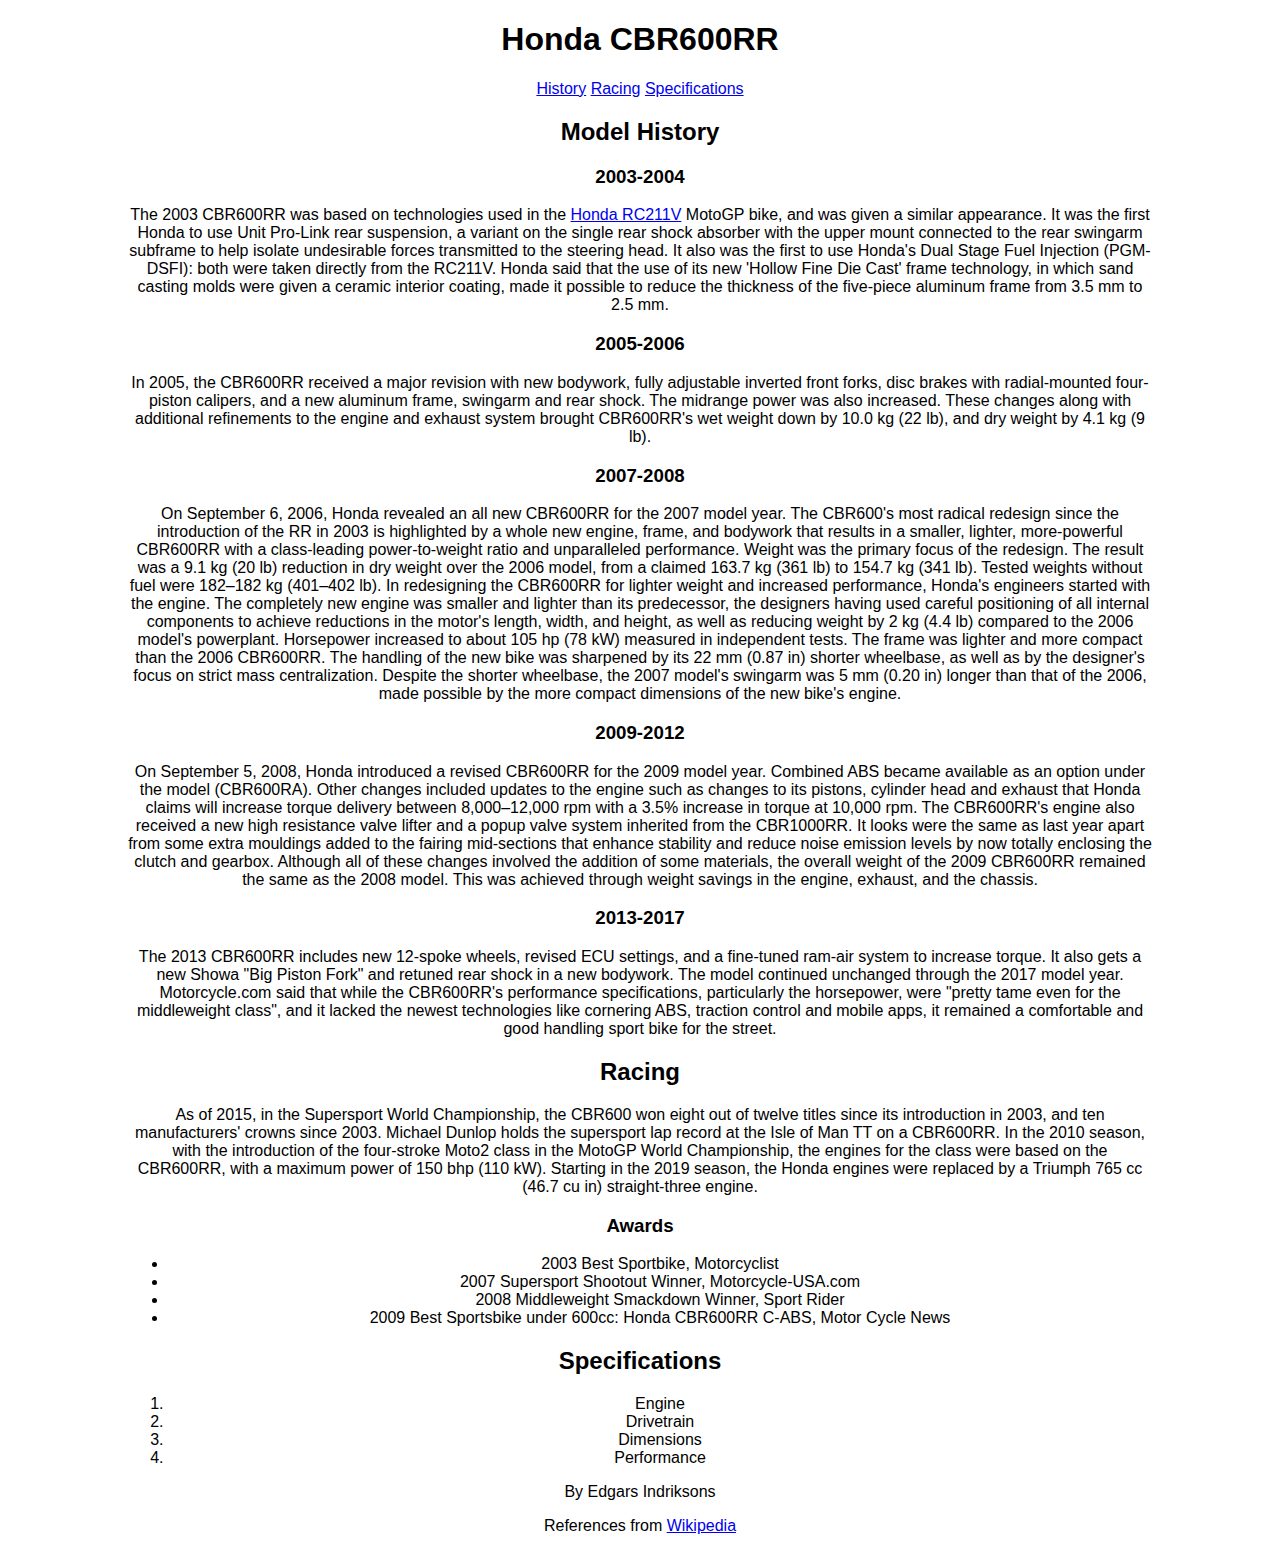
==== homework1/index.html @ 14bf1a9f "Homework 1 version 1" ====
<!DOCTYPE html>
<html lang="en">
<head>
    <meta charset="UTF-8">
    <meta name="viewport" content="width=device-width, initial-scale=1.0">
    <title>Honda CBR600RR</title>
    
    <link rel="stylesheet" href="style/style.css">
    
</head>
<body>
    <header>
        <h1>Honda CBR600RR</h1>
        <div>
            <a href="#history">History</a>
            <a href="#racing">Racing</a>
            <a href="#specifications">Specifications</a>
        </div>
    </header>
    <main>
        <h2 id="history">Model History</h2>
        <h3>2003-2004</h3>
        <p>
            The 2003 CBR600RR was based on technologies used in the <a href="https://en.wikipedia.org/wiki/Honda_RC211V">Honda RC211V</a> MotoGP bike, and was given a similar appearance.
            It was the first Honda to use Unit Pro-Link rear suspension, a variant on the single rear shock absorber with the upper mount
            connected to the rear swingarm subframe to help isolate undesirable forces transmitted to the steering head.
            It also was the first to use Honda's Dual Stage Fuel Injection (PGM-DSFI): both were taken directly from the RC211V.
            Honda said that the use of its new 'Hollow Fine Die Cast' frame technology, in which sand casting molds were given a ceramic interior coating,
            made it possible to reduce the thickness of the five-piece aluminum frame from 3.5 mm to 2.5 mm.
        </p>

        <h3>2005-2006</h3>
        <p>
            In 2005, the CBR600RR received a major revision with new bodywork, fully adjustable inverted front forks, 
            disc brakes with radial-mounted four-piston calipers, and a new aluminum frame, swingarm and rear shock. 
            The midrange power was also increased. These changes along with additional refinements to the engine 
            and exhaust system brought CBR600RR's wet weight down by 10.0 kg (22 lb), and dry weight by 4.1 kg (9 lb).
        </p>

        <h3>2007-2008</h3>
        <p>
            On September 6, 2006, Honda revealed an all new CBR600RR for the 2007 model year.

            The CBR600's most radical redesign since the introduction of the RR in 2003 is highlighted by a whole new engine, 
            frame, and bodywork that results in a smaller, lighter, more-powerful CBR600RR with a class-leading power-to-weight ratio and unparalleled performance.

            Weight was the primary focus of the redesign. The result was a 9.1 kg (20 lb) reduction in dry weight over the 2006 model, 
            from a claimed 163.7 kg (361 lb) to 154.7 kg (341 lb). Tested weights without fuel were 182–182 kg (401–402 lb).
            In redesigning the CBR600RR for lighter weight and increased performance, Honda's engineers started with the engine. 
            The completely new engine was smaller and lighter than its predecessor, the designers having used careful positioning of all internal components 
            to achieve reductions in the motor's length, width, and height, as well as reducing weight by 2 kg (4.4 lb) compared to the 2006 model's powerplant. 
            Horsepower increased to about 105 hp (78 kW) measured in independent tests.
            The frame was lighter and more compact than the 2006 CBR600RR. 
            The handling of the new bike was sharpened by its 22 mm (0.87 in) shorter wheelbase, as well as by the designer's focus on strict mass centralization. 
            Despite the shorter wheelbase, the 2007 model's swingarm was 5 mm (0.20 in) longer than that of the 2006, 
            made possible by the more compact dimensions of the new bike's engine.
        </p>

        <h3>2009-2012</h3>
        <p>
            On September 5, 2008, Honda introduced a revised CBR600RR for the 2009 model year. 
            Combined ABS became available as an option under the model (CBR600RA). 
            Other changes included updates to the engine such as changes to its pistons, 
            cylinder head and exhaust that Honda claims will increase torque delivery between 8,000–12,000 rpm with a 3.5% increase in torque at 10,000 rpm. 
            The CBR600RR's engine also received a new high resistance valve lifter and a popup valve system inherited from the CBR1000RR. 
            It looks were the same as last year apart from some extra mouldings added to the fairing mid-sections that enhance stability and 
            reduce noise emission levels by now totally enclosing the clutch and gearbox. Although all of these changes involved the addition of some materials, 
            the overall weight of the 2009 CBR600RR remained the same as the 2008 model. This was achieved through weight savings in the engine, exhaust, and the chassis.
        </p>

        <h3>2013-2017</h3>
        <p>
            The 2013 CBR600RR includes new 12-spoke wheels, revised ECU settings, and a fine-tuned ram-air system to increase torque. 
            It also gets a new Showa "Big Piston Fork" and retuned rear shock in a new bodywork. The model continued unchanged through the 2017 model year. 
            Motorcycle.com said that while the CBR600RR's performance specifications, particularly the horsepower, were "pretty tame even for the middleweight class", 
            and it lacked the newest technologies like cornering ABS, traction control and mobile apps, it remained a comfortable and good handling sport bike for the street.
        </p>

        <h2 id="racing">Racing</h2>
        <p>
            As of 2015, in the Supersport World Championship, the CBR600 won eight out of twelve titles since its introduction in 2003, and ten manufacturers' crowns since 2003. 
            Michael Dunlop holds the supersport lap record at the Isle of Man TT on a CBR600RR.

            In the 2010 season, with the introduction of the four-stroke Moto2 class in the MotoGP World Championship, the engines for the class were based on the CBR600RR, 
            with a maximum power of 150 bhp (110 kW). Starting in the 2019 season, the Honda engines were replaced by a Triumph 765 cc (46.7 cu in) straight-three engine.
        </p>

        <h3>Awards</h3>
        <ul>
            <li>2003 Best Sportbike, Motorcyclist</li>
            <li>2007 Supersport Shootout Winner, Motorcycle-USA.com</li>
            <li>2008 Middleweight Smackdown Winner, Sport Rider</li>
            <li>2009 Best Sportsbike under 600cc: Honda CBR600RR C-ABS, Motor Cycle News</li>
        </ul>

        <h2 id="specifications">Specifications</h2>
        <ol>
            <li>Engine</li>
            <li>Drivetrain</li>
            <li>Dimensions</li>
            <li>Performance</li>
        </ol>
    </main>
    <footer>
        <p>By Edgars Indriksons</p>
        <p>References from <a href="https://en.wikipedia.org/wiki/Honda_CBR600RR">Wikipedia</a></p>
    </footer>
</body>
</html>
---- homework1/style/style.css ----
/* Setting  global box sizing property */
html {
    box-sizing: border-box;
    font-family: Helvetica, Arial, sans-serif;
}

*, *:before, *:after {
    box-sizing: inherit;
}

/* Container */
body {
    text-align: center;
    margin-left: auto;
    margin-right: auto;
    width: 80%;
}
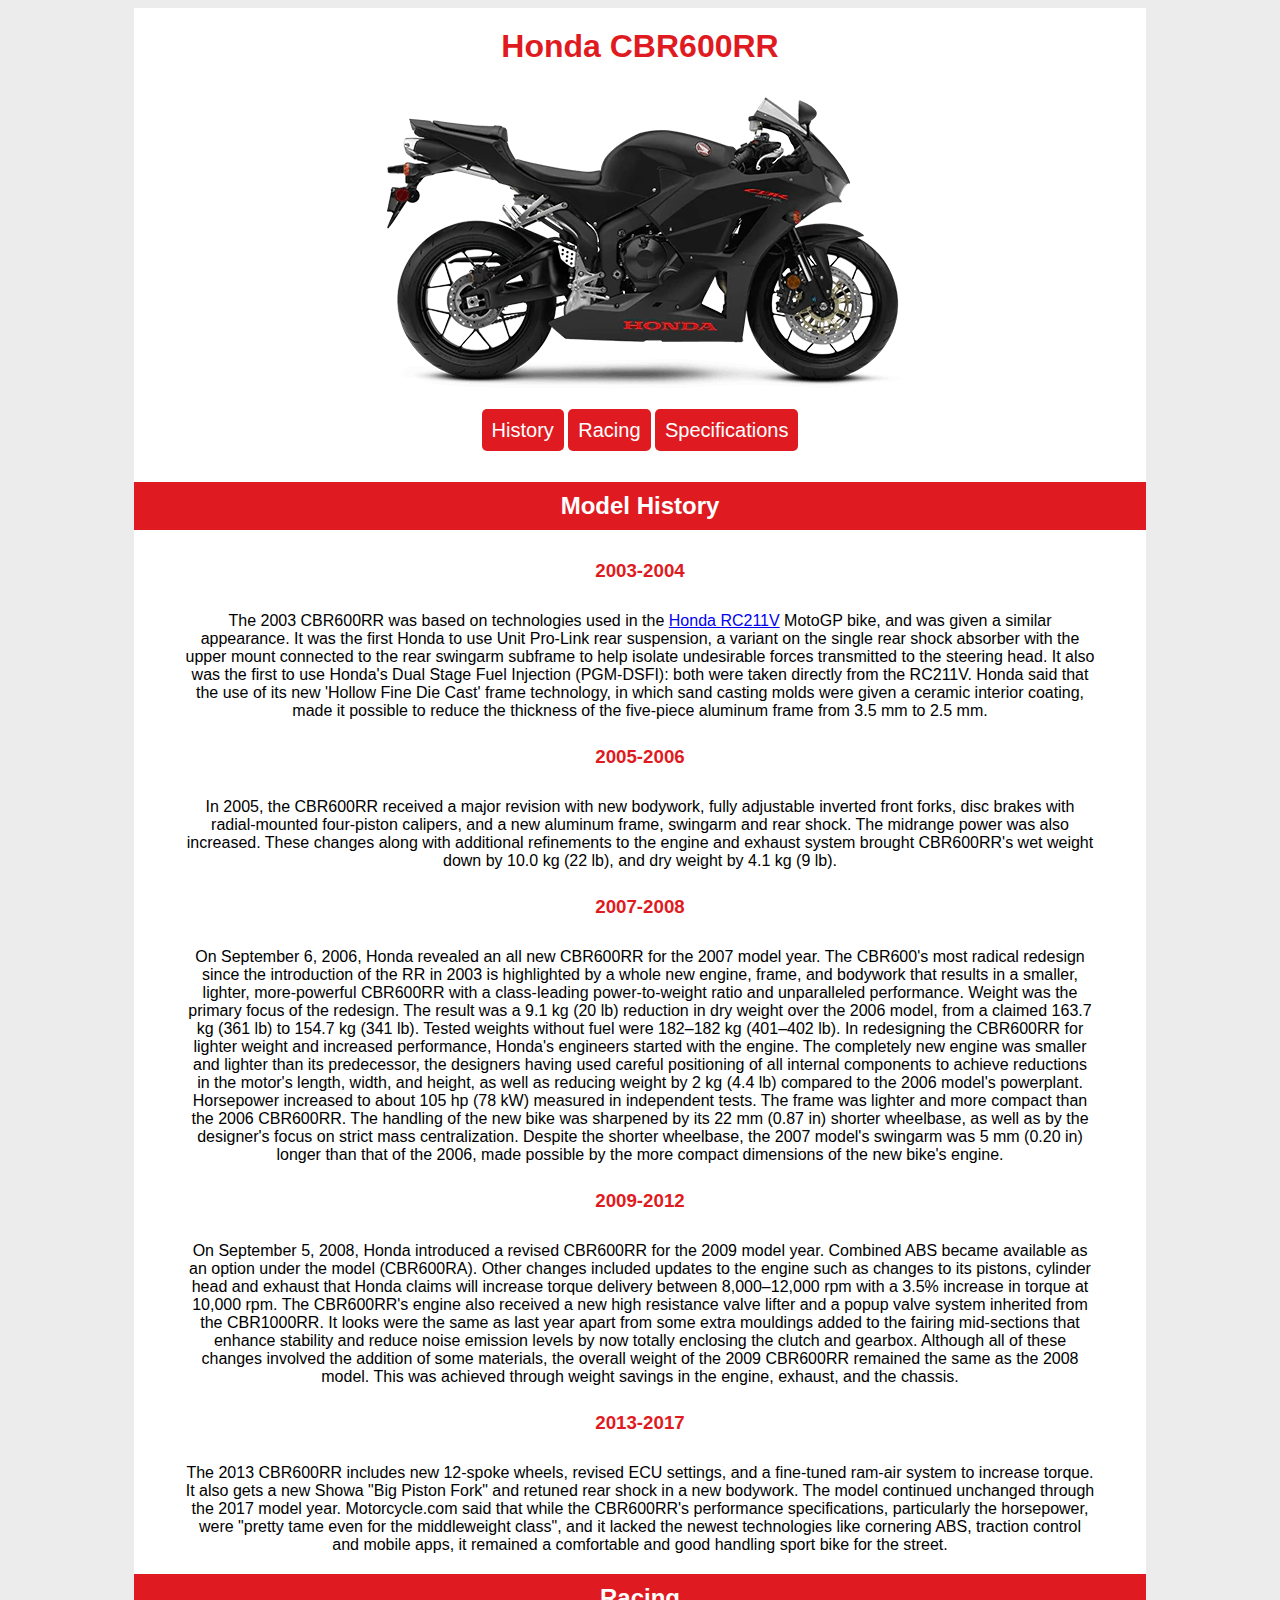
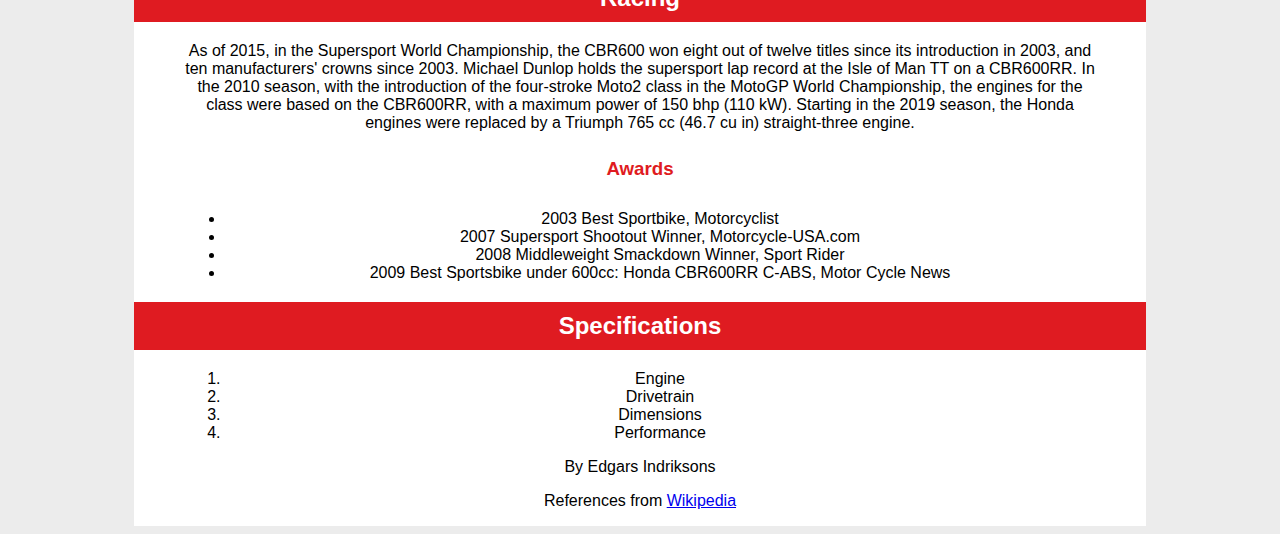
==== commit b83f13b5: "Homework 1 version 2 - added CSS, images" ====
--- a/homework1/index.html
+++ b/homework1/index.html
@@ -6,104 +6,112 @@
     <title>Honda CBR600RR</title>
     
     <link rel="stylesheet" href="style/style.css">
-    
 </head>
 <body>
-    <header>
-        <h1>Honda CBR600RR</h1>
-        <div>
-            <a href="#history">History</a>
-            <a href="#racing">Racing</a>
-            <a href="#specifications">Specifications</a>
-        </div>
-    </header>
-    <main>
-        <h2 id="history">Model History</h2>
-        <h3>2003-2004</h3>
-        <p>
-            The 2003 CBR600RR was based on technologies used in the <a href="https://en.wikipedia.org/wiki/Honda_RC211V">Honda RC211V</a> MotoGP bike, and was given a similar appearance.
-            It was the first Honda to use Unit Pro-Link rear suspension, a variant on the single rear shock absorber with the upper mount
-            connected to the rear swingarm subframe to help isolate undesirable forces transmitted to the steering head.
-            It also was the first to use Honda's Dual Stage Fuel Injection (PGM-DSFI): both were taken directly from the RC211V.
-            Honda said that the use of its new 'Hollow Fine Die Cast' frame technology, in which sand casting molds were given a ceramic interior coating,
-            made it possible to reduce the thickness of the five-piece aluminum frame from 3.5 mm to 2.5 mm.
-        </p>
+    <div class="container">
+        <header>
+            <h1>Honda CBR600RR</h1>
+            <img src="img/cbr600rr.webp" alt="Honda CBR600RR">
+            <nav>
+                <a href="#history">History</a>
+                <a href="#racing">Racing</a>
+                <a href="#specifications">Specifications</a>
+            </nav>
+        </header>
+        <main>
+            <h2 id="history">Model History</h2>
+            <section class="small-container">
+                <h3>2003-2004</h3>
+                <p>
+                    The 2003 CBR600RR was based on technologies used in the <a href="https://en.wikipedia.org/wiki/Honda_RC211V">Honda RC211V</a> MotoGP bike, and was given a similar appearance.
+                    It was the first Honda to use Unit Pro-Link rear suspension, a variant on the single rear shock absorber with the upper mount
+                    connected to the rear swingarm subframe to help isolate undesirable forces transmitted to the steering head.
+                    It also was the first to use Honda's Dual Stage Fuel Injection (PGM-DSFI): both were taken directly from the RC211V.
+                    Honda said that the use of its new 'Hollow Fine Die Cast' frame technology, in which sand casting molds were given a ceramic interior coating,
+                    made it possible to reduce the thickness of the five-piece aluminum frame from 3.5 mm to 2.5 mm.
+                </p>
 
-        <h3>2005-2006</h3>
-        <p>
-            In 2005, the CBR600RR received a major revision with new bodywork, fully adjustable inverted front forks, 
-            disc brakes with radial-mounted four-piston calipers, and a new aluminum frame, swingarm and rear shock. 
-            The midrange power was also increased. These changes along with additional refinements to the engine 
-            and exhaust system brought CBR600RR's wet weight down by 10.0 kg (22 lb), and dry weight by 4.1 kg (9 lb).
-        </p>
+                <h3>2005-2006</h3>
+                <p>
+                    In 2005, the CBR600RR received a major revision with new bodywork, fully adjustable inverted front forks, 
+                    disc brakes with radial-mounted four-piston calipers, and a new aluminum frame, swingarm and rear shock. 
+                    The midrange power was also increased. These changes along with additional refinements to the engine 
+                    and exhaust system brought CBR600RR's wet weight down by 10.0 kg (22 lb), and dry weight by 4.1 kg (9 lb).
+                </p>
 
-        <h3>2007-2008</h3>
-        <p>
-            On September 6, 2006, Honda revealed an all new CBR600RR for the 2007 model year.
+                <h3>2007-2008</h3>
+                <p>
+                    On September 6, 2006, Honda revealed an all new CBR600RR for the 2007 model year.
 
-            The CBR600's most radical redesign since the introduction of the RR in 2003 is highlighted by a whole new engine, 
-            frame, and bodywork that results in a smaller, lighter, more-powerful CBR600RR with a class-leading power-to-weight ratio and unparalleled performance.
+                    The CBR600's most radical redesign since the introduction of the RR in 2003 is highlighted by a whole new engine, 
+                    frame, and bodywork that results in a smaller, lighter, more-powerful CBR600RR with a class-leading power-to-weight ratio and unparalleled performance.
 
-            Weight was the primary focus of the redesign. The result was a 9.1 kg (20 lb) reduction in dry weight over the 2006 model, 
-            from a claimed 163.7 kg (361 lb) to 154.7 kg (341 lb). Tested weights without fuel were 182–182 kg (401–402 lb).
-            In redesigning the CBR600RR for lighter weight and increased performance, Honda's engineers started with the engine. 
-            The completely new engine was smaller and lighter than its predecessor, the designers having used careful positioning of all internal components 
-            to achieve reductions in the motor's length, width, and height, as well as reducing weight by 2 kg (4.4 lb) compared to the 2006 model's powerplant. 
-            Horsepower increased to about 105 hp (78 kW) measured in independent tests.
-            The frame was lighter and more compact than the 2006 CBR600RR. 
-            The handling of the new bike was sharpened by its 22 mm (0.87 in) shorter wheelbase, as well as by the designer's focus on strict mass centralization. 
-            Despite the shorter wheelbase, the 2007 model's swingarm was 5 mm (0.20 in) longer than that of the 2006, 
-            made possible by the more compact dimensions of the new bike's engine.
-        </p>
+                    Weight was the primary focus of the redesign. The result was a 9.1 kg (20 lb) reduction in dry weight over the 2006 model, 
+                    from a claimed 163.7 kg (361 lb) to 154.7 kg (341 lb). Tested weights without fuel were 182–182 kg (401–402 lb).
+                    In redesigning the CBR600RR for lighter weight and increased performance, Honda's engineers started with the engine. 
+                    The completely new engine was smaller and lighter than its predecessor, the designers having used careful positioning of all internal components 
+                    to achieve reductions in the motor's length, width, and height, as well as reducing weight by 2 kg (4.4 lb) compared to the 2006 model's powerplant. 
+                    Horsepower increased to about 105 hp (78 kW) measured in independent tests.
+                    The frame was lighter and more compact than the 2006 CBR600RR. 
+                    The handling of the new bike was sharpened by its 22 mm (0.87 in) shorter wheelbase, as well as by the designer's focus on strict mass centralization. 
+                    Despite the shorter wheelbase, the 2007 model's swingarm was 5 mm (0.20 in) longer than that of the 2006, 
+                    made possible by the more compact dimensions of the new bike's engine.
+                </p>
 
-        <h3>2009-2012</h3>
-        <p>
-            On September 5, 2008, Honda introduced a revised CBR600RR for the 2009 model year. 
-            Combined ABS became available as an option under the model (CBR600RA). 
-            Other changes included updates to the engine such as changes to its pistons, 
-            cylinder head and exhaust that Honda claims will increase torque delivery between 8,000–12,000 rpm with a 3.5% increase in torque at 10,000 rpm. 
-            The CBR600RR's engine also received a new high resistance valve lifter and a popup valve system inherited from the CBR1000RR. 
-            It looks were the same as last year apart from some extra mouldings added to the fairing mid-sections that enhance stability and 
-            reduce noise emission levels by now totally enclosing the clutch and gearbox. Although all of these changes involved the addition of some materials, 
-            the overall weight of the 2009 CBR600RR remained the same as the 2008 model. This was achieved through weight savings in the engine, exhaust, and the chassis.
-        </p>
+                <h3>2009-2012</h3>
+                <p>
+                    On September 5, 2008, Honda introduced a revised CBR600RR for the 2009 model year. 
+                    Combined ABS became available as an option under the model (CBR600RA). 
+                    Other changes included updates to the engine such as changes to its pistons, 
+                    cylinder head and exhaust that Honda claims will increase torque delivery between 8,000–12,000 rpm with a 3.5% increase in torque at 10,000 rpm. 
+                    The CBR600RR's engine also received a new high resistance valve lifter and a popup valve system inherited from the CBR1000RR. 
+                    It looks were the same as last year apart from some extra mouldings added to the fairing mid-sections that enhance stability and 
+                    reduce noise emission levels by now totally enclosing the clutch and gearbox. Although all of these changes involved the addition of some materials, 
+                    the overall weight of the 2009 CBR600RR remained the same as the 2008 model. This was achieved through weight savings in the engine, exhaust, and the chassis.
+                </p>
 
-        <h3>2013-2017</h3>
-        <p>
-            The 2013 CBR600RR includes new 12-spoke wheels, revised ECU settings, and a fine-tuned ram-air system to increase torque. 
-            It also gets a new Showa "Big Piston Fork" and retuned rear shock in a new bodywork. The model continued unchanged through the 2017 model year. 
-            Motorcycle.com said that while the CBR600RR's performance specifications, particularly the horsepower, were "pretty tame even for the middleweight class", 
-            and it lacked the newest technologies like cornering ABS, traction control and mobile apps, it remained a comfortable and good handling sport bike for the street.
-        </p>
+                <h3>2013-2017</h3>
+                <p>
+                    The 2013 CBR600RR includes new 12-spoke wheels, revised ECU settings, and a fine-tuned ram-air system to increase torque. 
+                    It also gets a new Showa "Big Piston Fork" and retuned rear shock in a new bodywork. The model continued unchanged through the 2017 model year. 
+                    Motorcycle.com said that while the CBR600RR's performance specifications, particularly the horsepower, were "pretty tame even for the middleweight class", 
+                    and it lacked the newest technologies like cornering ABS, traction control and mobile apps, it remained a comfortable and good handling sport bike for the street.
+                </p>
+            </section>
 
-        <h2 id="racing">Racing</h2>
-        <p>
-            As of 2015, in the Supersport World Championship, the CBR600 won eight out of twelve titles since its introduction in 2003, and ten manufacturers' crowns since 2003. 
-            Michael Dunlop holds the supersport lap record at the Isle of Man TT on a CBR600RR.
+            <h2 id="racing">Racing</h2>
+            <section class="small-container">
+                <p>
+                    As of 2015, in the Supersport World Championship, the CBR600 won eight out of twelve titles since its introduction in 2003, and ten manufacturers' crowns since 2003. 
+                    Michael Dunlop holds the supersport lap record at the Isle of Man TT on a CBR600RR.
 
-            In the 2010 season, with the introduction of the four-stroke Moto2 class in the MotoGP World Championship, the engines for the class were based on the CBR600RR, 
-            with a maximum power of 150 bhp (110 kW). Starting in the 2019 season, the Honda engines were replaced by a Triumph 765 cc (46.7 cu in) straight-three engine.
-        </p>
+                    In the 2010 season, with the introduction of the four-stroke Moto2 class in the MotoGP World Championship, the engines for the class were based on the CBR600RR, 
+                    with a maximum power of 150 bhp (110 kW). Starting in the 2019 season, the Honda engines were replaced by a Triumph 765 cc (46.7 cu in) straight-three engine.
+                </p>
+            
+                <h3>Awards</h3>
+                <ul>
+                    <li>2003 Best Sportbike, Motorcyclist</li>
+                    <li>2007 Supersport Shootout Winner, Motorcycle-USA.com</li>
+                    <li>2008 Middleweight Smackdown Winner, Sport Rider</li>
+                    <li>2009 Best Sportsbike under 600cc: Honda CBR600RR C-ABS, Motor Cycle News</li>
+                </ul>
+            </section>
 
-        <h3>Awards</h3>
-        <ul>
-            <li>2003 Best Sportbike, Motorcyclist</li>
-            <li>2007 Supersport Shootout Winner, Motorcycle-USA.com</li>
-            <li>2008 Middleweight Smackdown Winner, Sport Rider</li>
-            <li>2009 Best Sportsbike under 600cc: Honda CBR600RR C-ABS, Motor Cycle News</li>
-        </ul>
-
-        <h2 id="specifications">Specifications</h2>
-        <ol>
-            <li>Engine</li>
-            <li>Drivetrain</li>
-            <li>Dimensions</li>
-            <li>Performance</li>
-        </ol>
-    </main>
-    <footer>
-        <p>By Edgars Indriksons</p>
-        <p>References from <a href="https://en.wikipedia.org/wiki/Honda_CBR600RR">Wikipedia</a></p>
-    </footer>
+            <h2 id="specifications">Specifications</h2>
+            <section class="small-container">
+                <ol>
+                    <li>Engine</li>
+                    <li>Drivetrain</li>
+                    <li>Dimensions</li>
+                    <li>Performance</li>
+                </ol>
+            </section>
+        </main>
+        <footer>
+            <p>By Edgars Indriksons</p>
+            <p>References from <a href="https://en.wikipedia.org/wiki/Honda_CBR600RR">Wikipedia</a></p>
+        </footer>
+    </div>
 </body>
 </html>--- a/homework1/style/style.css
+++ b/homework1/style/style.css
@@ -8,10 +8,59 @@
     box-sizing: inherit;
 }
 
-/* Container */
+/* Containers */
 body {
+    background: #ececec;
+}
+
+.container {
     text-align: center;
     margin-left: auto;
     margin-right: auto;
     width: 80%;
+    
+    overflow: auto;
+    background: #ffffff;
+}
+
+.small-container {
+    text-align: center;
+    margin-left: auto;
+    margin-right: auto;
+    width: 90%;
+}
+
+/* Header text */
+header>h1 {
+    margin: 20px 0px -50px 0px;
+    font-weight: bold;
+    color: #df1b21;
+}
+
+/* Header navigation buttons */
+nav {
+    margin: 20px 0px 40px 0px;
+}
+
+nav>a {
+    background: #df1b21;
+    color: #ffffff;
+    text-decoration: none;
+    padding: 10px;
+    border-radius: 5px;
+    font-size: 20px;
+}
+
+/* Main Content */
+main h2 {
+    background: #df1b21;
+    color: #ffffff;
+    margin: 20px 0px 20px 0px;
+    padding: 10px;
+}
+
+main h3 {
+    color: #df1b21;
+    margin: 0px 0px 20px 0px;
+    padding: 10px;
 }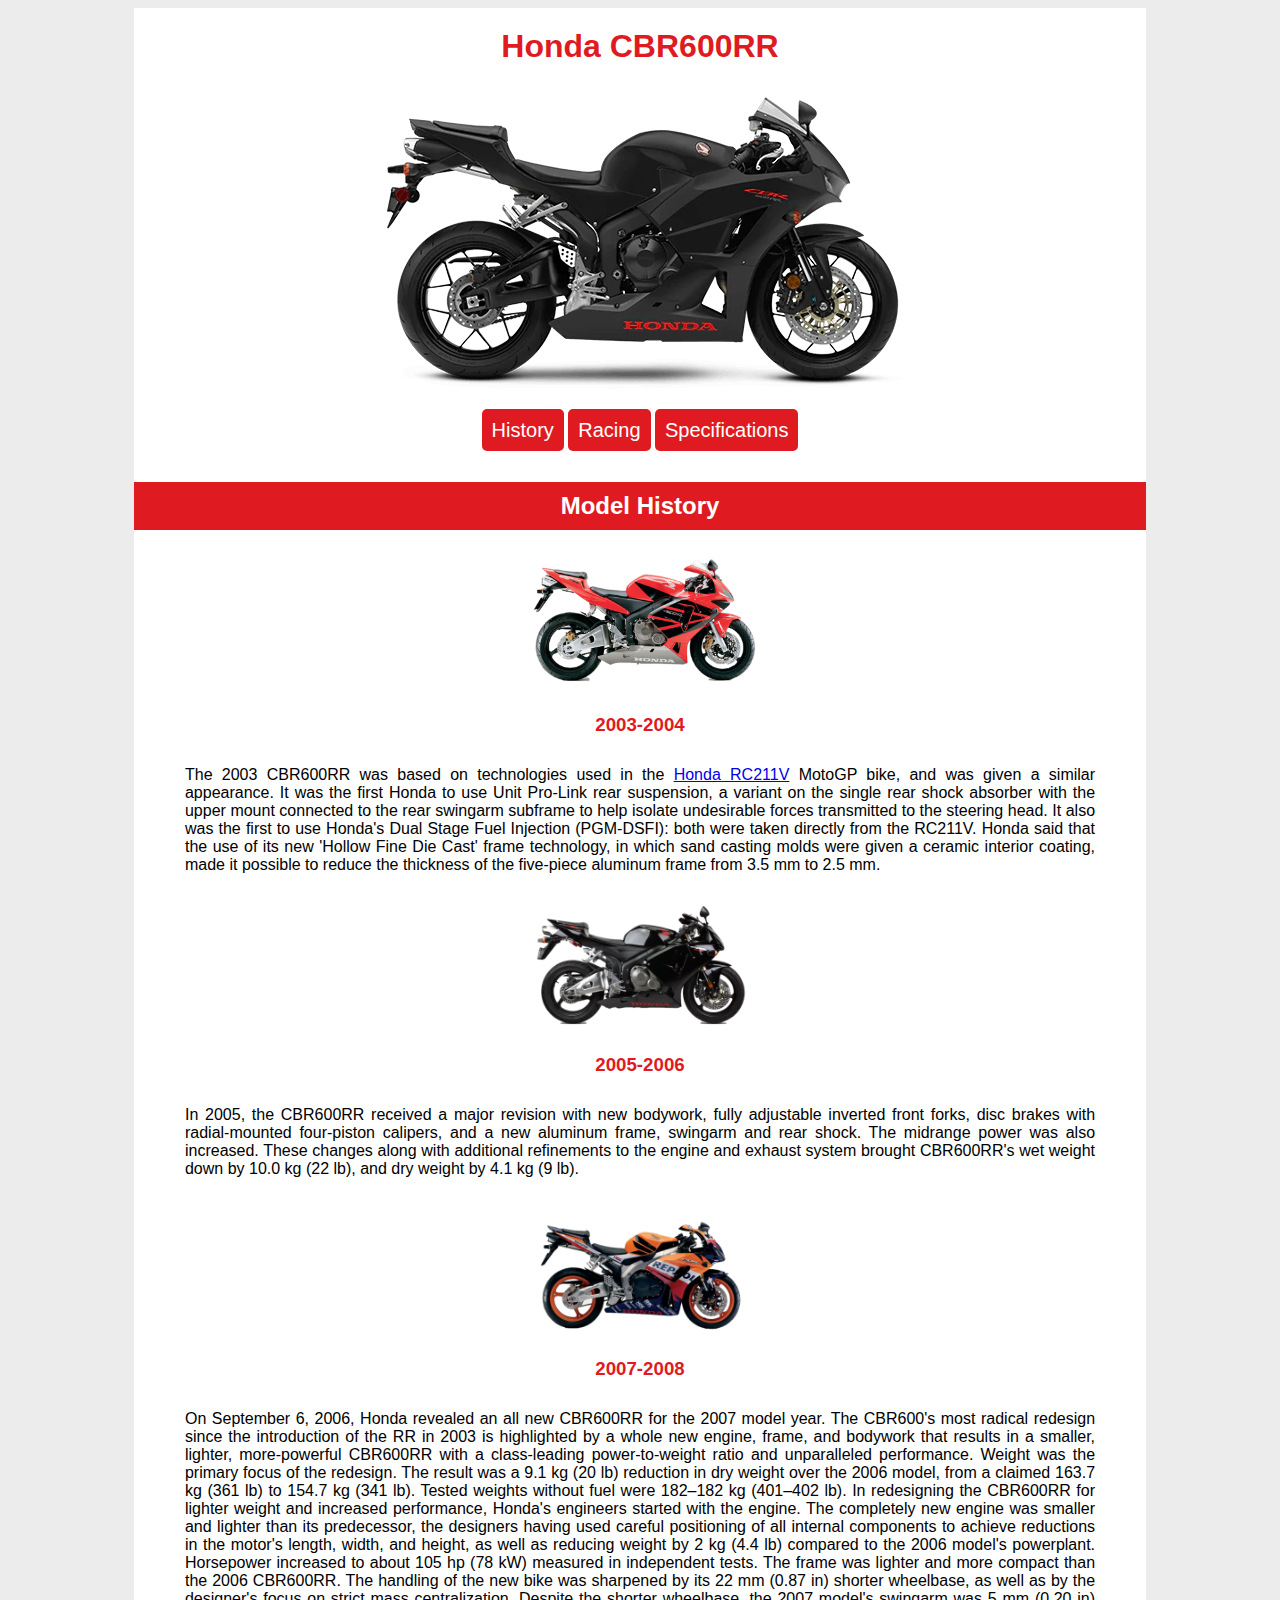
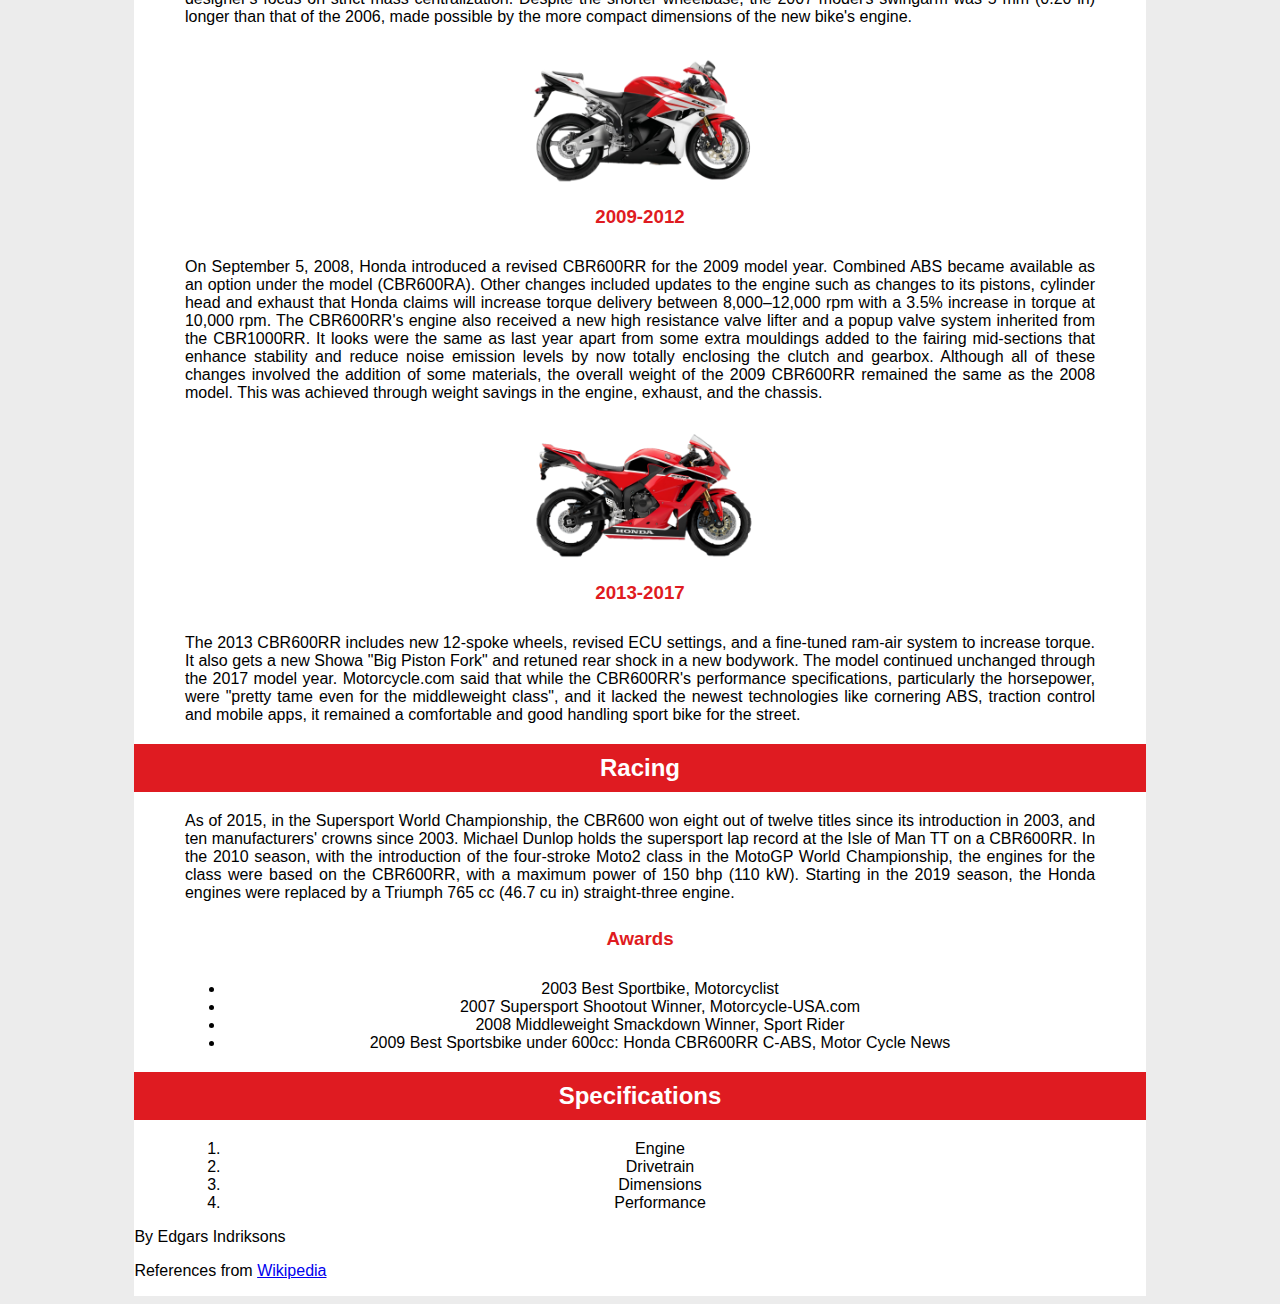
==== commit 570df03b: "Homework 1 version 3 - added additional images" ====
--- a/homework1/index.html
+++ b/homework1/index.html
@@ -21,6 +21,7 @@
         <main>
             <h2 id="history">Model History</h2>
             <section class="small-container">
+                <img src="img/2003-CBR600RR.png" alt="Honda CBR600RR Model Year 2003">
                 <h3>2003-2004</h3>
                 <p>
                     The 2003 CBR600RR was based on technologies used in the <a href="https://en.wikipedia.org/wiki/Honda_RC211V">Honda RC211V</a> MotoGP bike, and was given a similar appearance.
@@ -31,6 +32,7 @@
                     made it possible to reduce the thickness of the five-piece aluminum frame from 3.5 mm to 2.5 mm.
                 </p>
 
+                <img src="img/2005-CBR600RR.png" alt="Honda CBR600RR Model Year 2005">
                 <h3>2005-2006</h3>
                 <p>
                     In 2005, the CBR600RR received a major revision with new bodywork, fully adjustable inverted front forks, 
@@ -39,6 +41,7 @@
                     and exhaust system brought CBR600RR's wet weight down by 10.0 kg (22 lb), and dry weight by 4.1 kg (9 lb).
                 </p>
 
+                <img src="img/2007-CBR600R.png" alt="Honda CBR600RR Model Year 2007">
                 <h3>2007-2008</h3>
                 <p>
                     On September 6, 2006, Honda revealed an all new CBR600RR for the 2007 model year.
@@ -58,6 +61,7 @@
                     made possible by the more compact dimensions of the new bike's engine.
                 </p>
 
+                <img src="img/2012-CBR600RR.png" alt="Honda CBR600RR Model Year 2012">
                 <h3>2009-2012</h3>
                 <p>
                     On September 5, 2008, Honda introduced a revised CBR600RR for the 2009 model year. 
@@ -70,6 +74,7 @@
                     the overall weight of the 2009 CBR600RR remained the same as the 2008 model. This was achieved through weight savings in the engine, exhaust, and the chassis.
                 </p>
 
+                <img src="img/2017-CBR600RR.png" alt="Honda CBR600RR Model Year 2017">
                 <h3>2013-2017</h3>
                 <p>
                     The 2013 CBR600RR includes new 12-spoke wheels, revised ECU settings, and a fine-tuned ram-air system to increase torque. 
--- a/homework1/style/style.css
+++ b/homework1/style/style.css
@@ -63,4 +63,13 @@
     color: #df1b21;
     margin: 0px 0px 20px 0px;
     padding: 10px;
+}
+
+main img {
+    height: 150px;
+    /* border-radius: 40%; */
+}
+
+p {
+    text-align: justify;
 }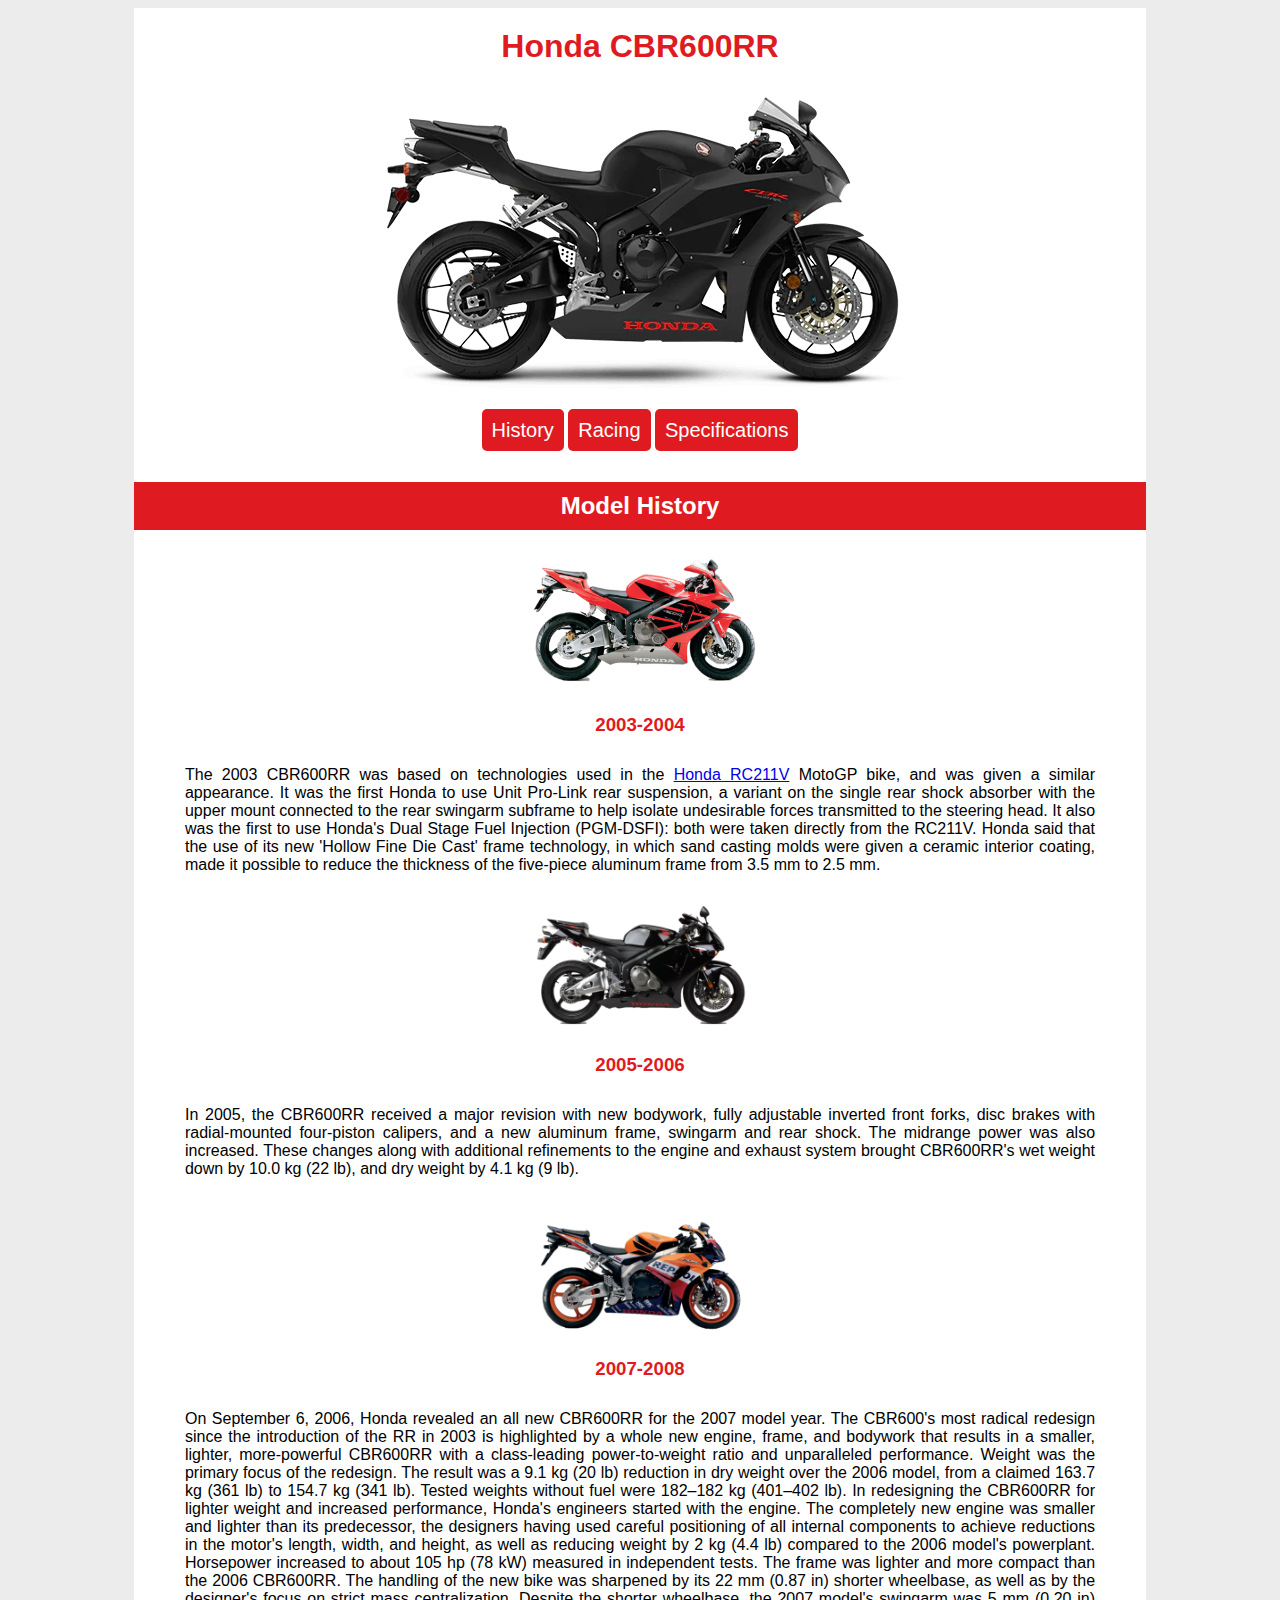
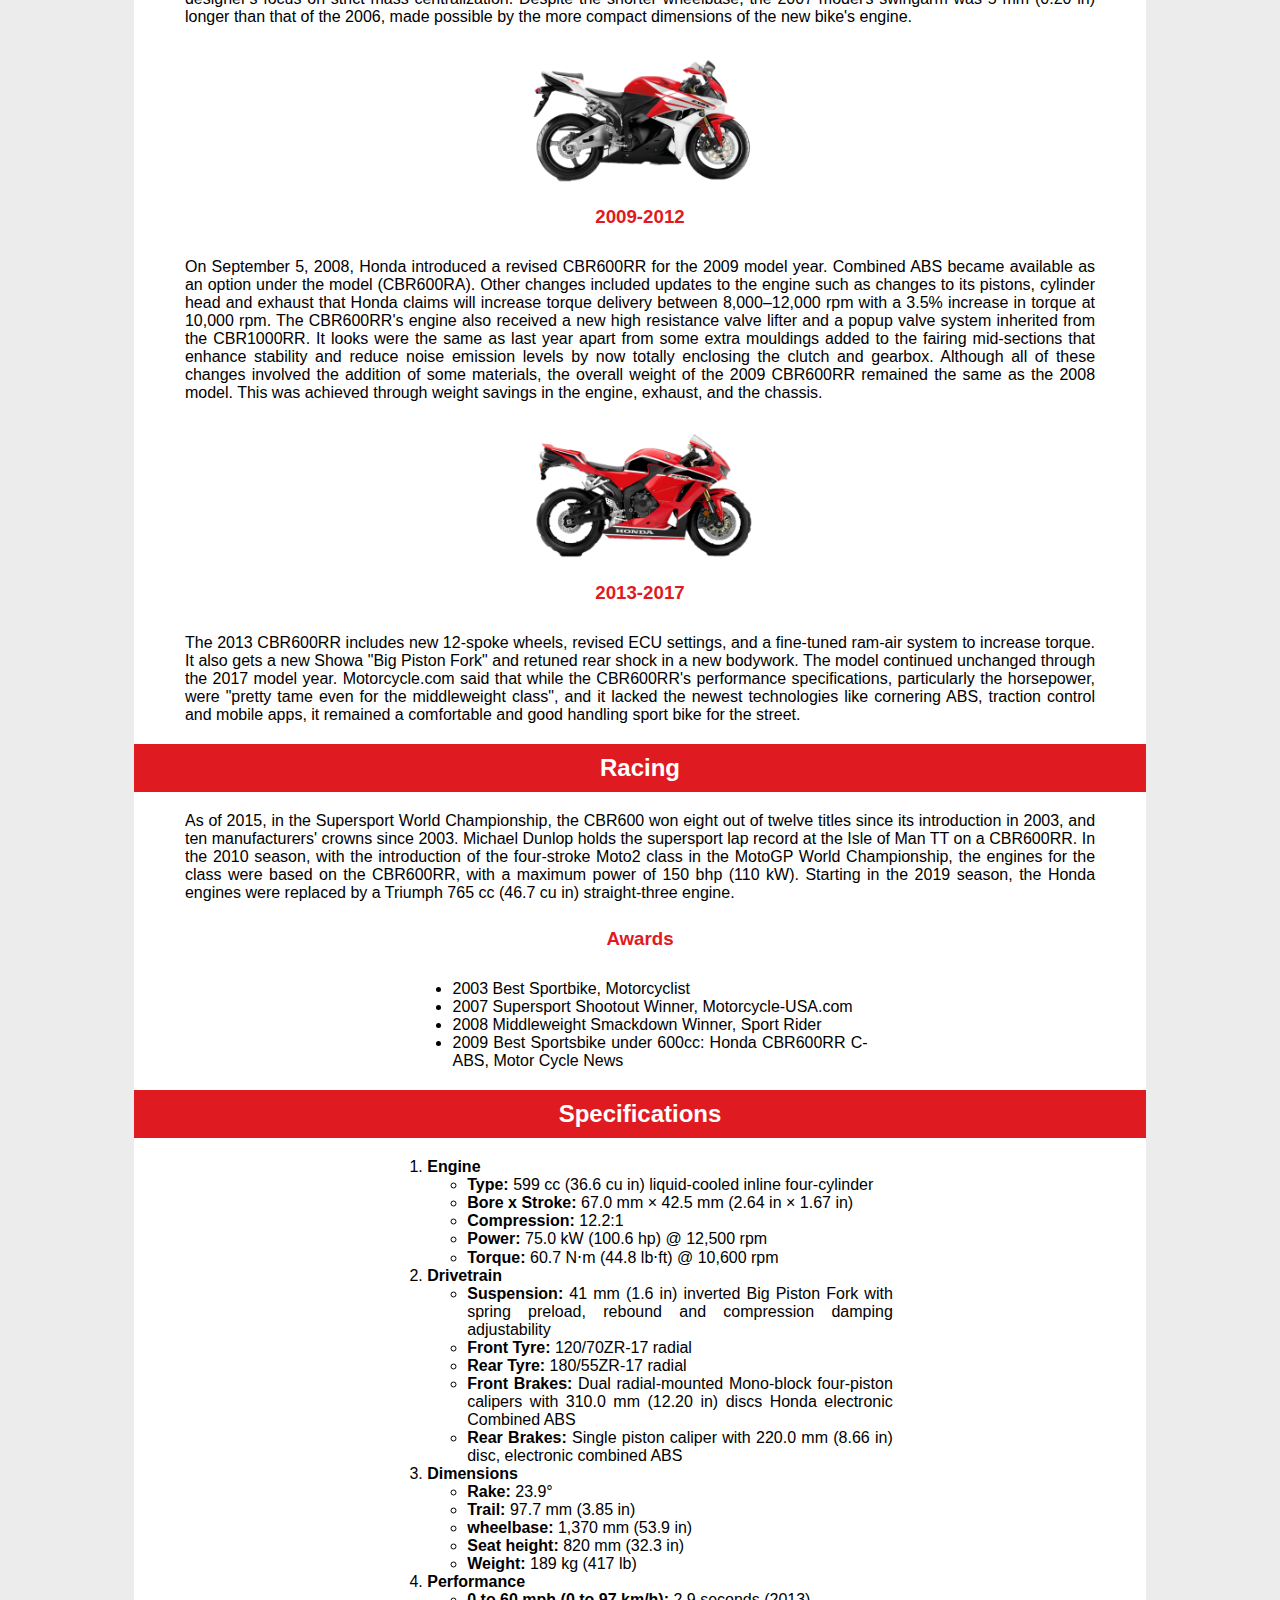
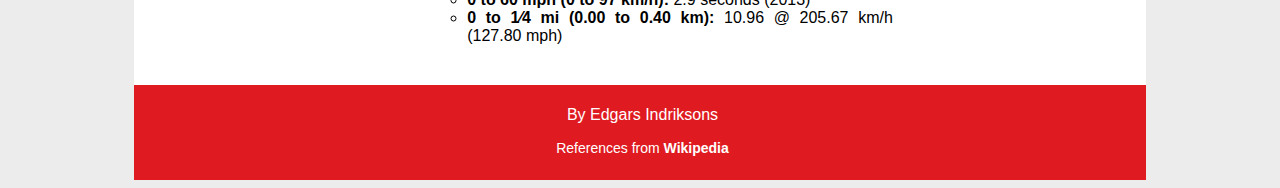
==== commit c7d242ad: "Homework 1 version 4 - additional text and CSS" ====
--- a/homework1/index.html
+++ b/homework1/index.html
@@ -95,27 +95,62 @@
                 </p>
             
                 <h3>Awards</h3>
-                <ul>
-                    <li>2003 Best Sportbike, Motorcyclist</li>
-                    <li>2007 Supersport Shootout Winner, Motorcycle-USA.com</li>
-                    <li>2008 Middleweight Smackdown Winner, Sport Rider</li>
-                    <li>2009 Best Sportsbike under 600cc: Honda CBR600RR C-ABS, Motor Cycle News</li>
-                </ul>
+                <div class="text-container">
+                    <ul>
+                        <li>2003 Best Sportbike, Motorcyclist</li>
+                        <li>2007 Supersport Shootout Winner, Motorcycle-USA.com</li>
+                        <li>2008 Middleweight Smackdown Winner, Sport Rider</li>
+                        <li>2009 Best Sportsbike under 600cc: Honda CBR600RR C-ABS, Motor Cycle News</li>
+                    </ul>
+                </div>
             </section>
 
             <h2 id="specifications">Specifications</h2>
-            <section class="small-container">
+            <section class="text-container">
                 <ol>
-                    <li>Engine</li>
-                    <li>Drivetrain</li>
-                    <li>Dimensions</li>
-                    <li>Performance</li>
+                    <li>
+                        <span class="bold-text">Engine</span>
+                        <ul>
+                            <li><span class="bold-text">Type:</span> 599 cc (36.6 cu in) liquid-cooled inline four-cylinder</li>
+                            <li><span class="bold-text">Bore x Stroke:</span> 67.0 mm × 42.5 mm (2.64 in × 1.67 in)</li>
+                            <li><span class="bold-text">Compression:</span> 12.2:1</li>
+                            <li><span class="bold-text">Power:</span> 75.0 kW (100.6 hp) @ 12,500 rpm</li>
+                            <li><span class="bold-text">Torque:</span> 60.7 N⋅m (44.8 lb⋅ft) @ 10,600 rpm</li>
+                        </ul>
+                    </li>
+                    <li>
+                        <span class="bold-text">Drivetrain</span>
+                        <ul>
+                            <li><span class="bold-text">Suspension:</span> 41 mm (1.6 in) inverted Big Piston Fork with spring preload, rebound and compression damping adjustability</li>
+                            <li><span class="bold-text">Front Tyre:</span> 120/70ZR-17 radial</li>
+                            <li><span class="bold-text">Rear Tyre:</span> 180/55ZR-17 radial</li>
+                            <li><span class="bold-text">Front Brakes:</span> Dual radial-mounted Mono-block four-piston calipers with 310.0 mm (12.20 in) discs Honda electronic Combined ABS</li>
+                            <li><span class="bold-text">Rear Brakes:</span> Single piston caliper with 220.0 mm (8.66 in) disc, electronic combined ABS</li>
+                        </ul>
+                    </li>
+                    <li>
+                        <span class="bold-text">Dimensions</span>
+                        <ul>
+                            <li><span class="bold-text">Rake:</span> 23.9°</li>
+                            <li><span class="bold-text">Trail:</span> 97.7 mm (3.85 in)</li>
+                            <li><span class="bold-text">wheelbase:</span> 1,370 mm (53.9 in)</li>
+                            <li><span class="bold-text">Seat height:</span> 820 mm (32.3 in)</li>
+                            <li><span class="bold-text">Weight:</span> 189 kg (417 lb)</li>
+                        </ul>
+                    </li>
+                    <li>
+                        <span class="bold-text">Performance</span>
+                        <ul>
+                            <li><span class="bold-text">0 to 60 mph (0 to 97 km/h):</span> 2.9 seconds (2013)</li>
+                            <li><span class="bold-text">0 to 1⁄4 mi (0.00 to 0.40 km):</span> 10.96 @ 205.67 km/h (127.80 mph)</li>
+                        </ul>
+                    </li>
                 </ol>
             </section>
         </main>
         <footer>
             <p>By Edgars Indriksons</p>
-            <p>References from <a href="https://en.wikipedia.org/wiki/Honda_CBR600RR">Wikipedia</a></p>
+            <p class="small-text">References from <a href="https://en.wikipedia.org/wiki/Honda_CBR600RR">Wikipedia</a></p>
         </footer>
     </div>
 </body>
--- a/homework1/style/style.css
+++ b/homework1/style/style.css
@@ -30,6 +30,13 @@
     width: 90%;
 }
 
+.text-container {
+    text-align: justify;
+    margin-left: auto;
+    margin-right: auto;
+    width: 50%;
+}
+
 /* Header text */
 header>h1 {
     margin: 20px 0px -50px 0px;
@@ -42,7 +49,7 @@
     margin: 20px 0px 40px 0px;
 }
 
-nav>a {
+nav a {
     background: #df1b21;
     color: #ffffff;
     text-decoration: none;
@@ -70,6 +77,29 @@
     /* border-radius: 40%; */
 }
 
-p {
+main p {
     text-align: justify;
+}
+
+/* Footer content */
+footer {
+    margin: 40px 0px 0px 0px;
+    padding: 5px 0px 10px 5px;
+    background: #df1b21;
+    color: #ffffff;
+}
+
+footer a {
+    color: #ffffff;
+    text-decoration: none;
+    font-weight: bold;
+}
+
+/* Text */
+.bold-text {
+    font-weight: bold;
+}
+
+.small-text {
+    font-size: 14px;
 }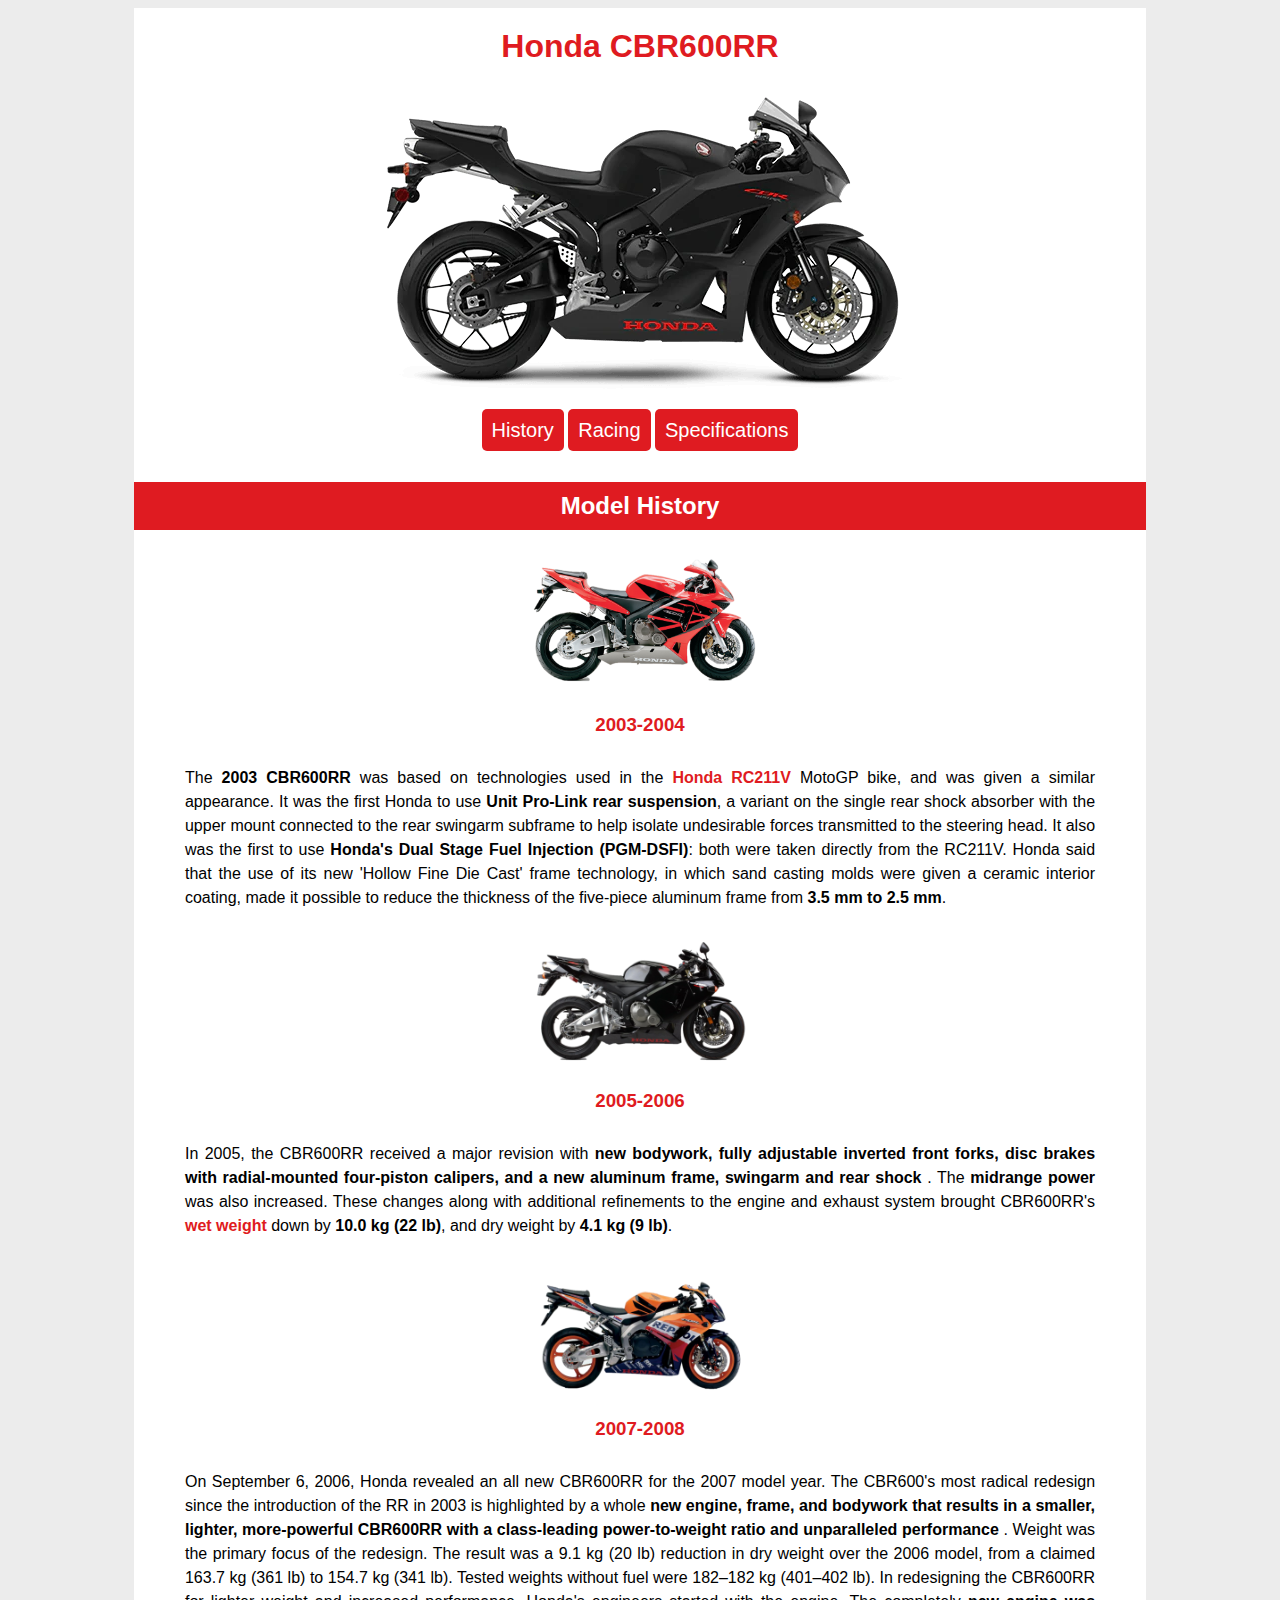
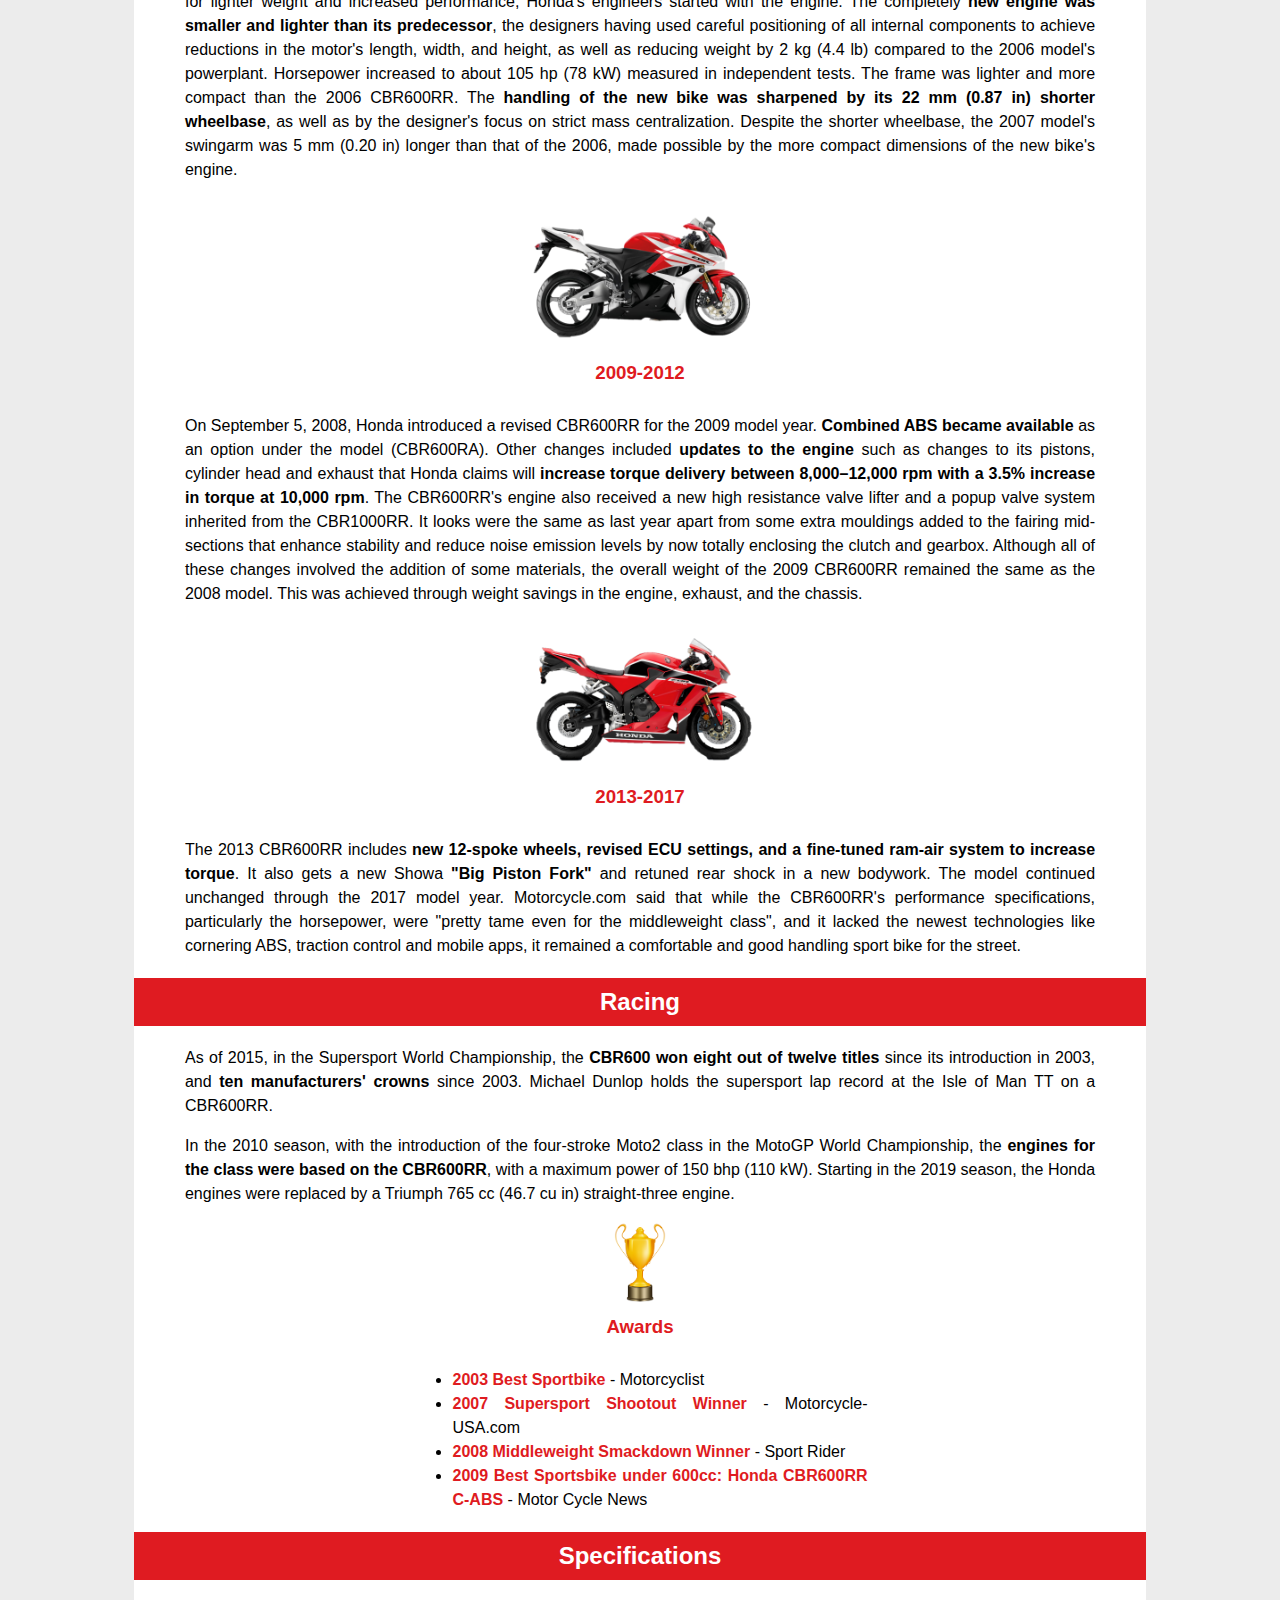
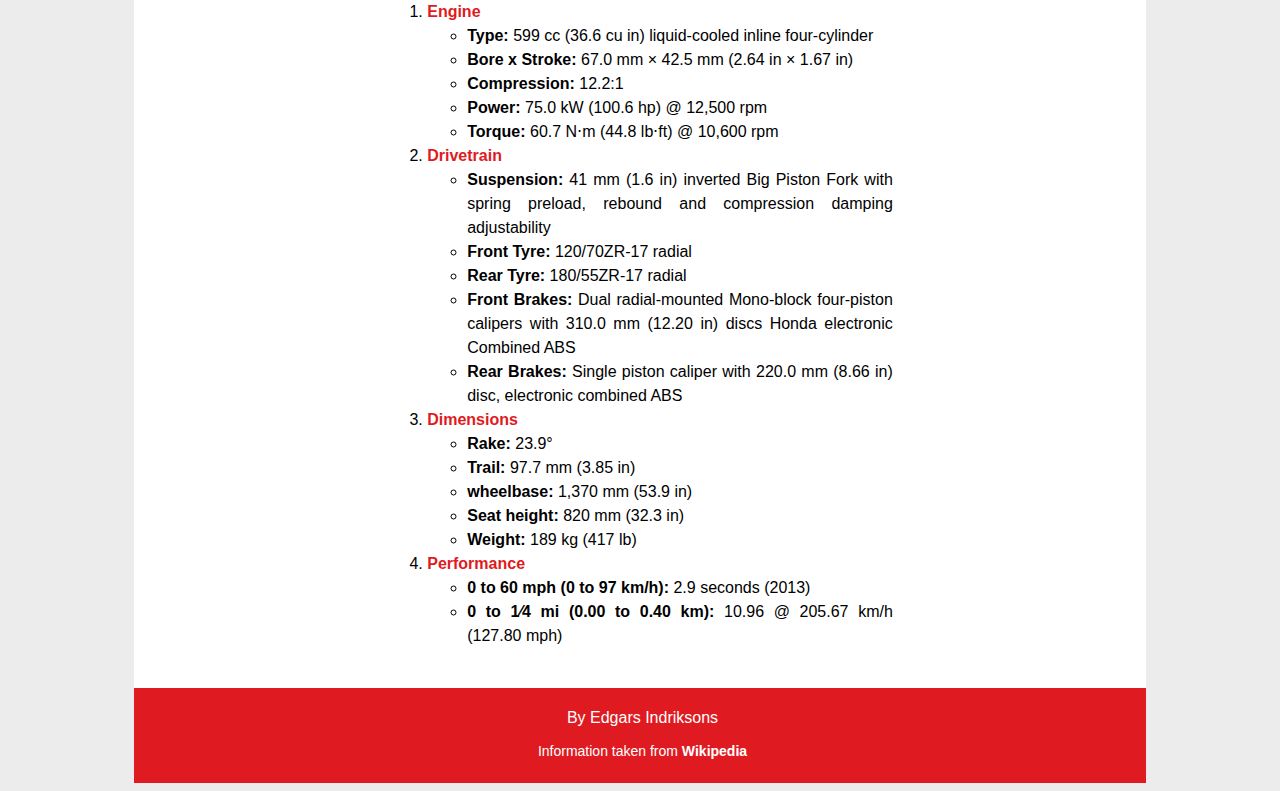
==== commit 09b19ab6: "Homework 1 version 5 - text fix and additional CSS" ====
--- a/homework1/index.html
+++ b/homework1/index.html
@@ -24,21 +24,24 @@
                 <img src="img/2003-CBR600RR.png" alt="Honda CBR600RR Model Year 2003">
                 <h3>2003-2004</h3>
                 <p>
-                    The 2003 CBR600RR was based on technologies used in the <a href="https://en.wikipedia.org/wiki/Honda_RC211V">Honda RC211V</a> MotoGP bike, and was given a similar appearance.
-                    It was the first Honda to use Unit Pro-Link rear suspension, a variant on the single rear shock absorber with the upper mount
+                    The <span class="bold-text">2003 CBR600RR</span> was based on technologies used in the <a href="https://en.wikipedia.org/wiki/Honda_RC211V">Honda RC211V</a> MotoGP bike, and was given a similar appearance.
+                    It was the first Honda to use <span class="bold-text">Unit Pro-Link rear suspension</span>, a variant on the single rear shock absorber with the upper mount
                     connected to the rear swingarm subframe to help isolate undesirable forces transmitted to the steering head.
-                    It also was the first to use Honda's Dual Stage Fuel Injection (PGM-DSFI): both were taken directly from the RC211V.
+                    It also was the first to use <span class="bold-text">Honda's Dual Stage Fuel Injection (PGM-DSFI)</span>: both were taken directly from the RC211V.
                     Honda said that the use of its new 'Hollow Fine Die Cast' frame technology, in which sand casting molds were given a ceramic interior coating,
-                    made it possible to reduce the thickness of the five-piece aluminum frame from 3.5 mm to 2.5 mm.
+                    made it possible to reduce the thickness of the five-piece aluminum frame from <span class="bold-text">3.5 mm to 2.5 mm</span>.
                 </p>
 
                 <img src="img/2005-CBR600RR.png" alt="Honda CBR600RR Model Year 2005">
                 <h3>2005-2006</h3>
                 <p>
-                    In 2005, the CBR600RR received a major revision with new bodywork, fully adjustable inverted front forks, 
-                    disc brakes with radial-mounted four-piston calipers, and a new aluminum frame, swingarm and rear shock. 
-                    The midrange power was also increased. These changes along with additional refinements to the engine 
-                    and exhaust system brought CBR600RR's wet weight down by 10.0 kg (22 lb), and dry weight by 4.1 kg (9 lb).
+                    In 2005, the CBR600RR received a major revision with <span class="bold-text">
+                        new bodywork, fully adjustable inverted front forks, 
+                        disc brakes with radial-mounted four-piston calipers, and a new aluminum frame, swingarm and rear shock
+                    </span>. 
+                    The <span class="bold-text">midrange power</span> was also increased. These changes along with additional refinements to the engine 
+                    and exhaust system brought CBR600RR's <a href="https://en.wikipedia.org/wiki/Motorcycle_testing_and_measurement#Wet_weight">wet weight</a> down by 
+                    <span class="bold-text">10.0 kg (22 lb)</span>, and dry weight by <span class="bold-text">4.1 kg (9 lb)</span>.
                 </p>
 
                 <img src="img/2007-CBR600R.png" alt="Honda CBR600RR Model Year 2007">
@@ -46,17 +49,18 @@
                 <p>
                     On September 6, 2006, Honda revealed an all new CBR600RR for the 2007 model year.
 
-                    The CBR600's most radical redesign since the introduction of the RR in 2003 is highlighted by a whole new engine, 
-                    frame, and bodywork that results in a smaller, lighter, more-powerful CBR600RR with a class-leading power-to-weight ratio and unparalleled performance.
-
+                    The CBR600's most radical redesign since the introduction of the RR in 2003 is highlighted by a whole <span class="bold-text">
+                        new engine, 
+                        frame, and bodywork that results in a smaller, lighter, more-powerful CBR600RR with a class-leading power-to-weight ratio and unparalleled performance
+                    </span>.
                     Weight was the primary focus of the redesign. The result was a 9.1 kg (20 lb) reduction in dry weight over the 2006 model, 
                     from a claimed 163.7 kg (361 lb) to 154.7 kg (341 lb). Tested weights without fuel were 182–182 kg (401–402 lb).
                     In redesigning the CBR600RR for lighter weight and increased performance, Honda's engineers started with the engine. 
-                    The completely new engine was smaller and lighter than its predecessor, the designers having used careful positioning of all internal components 
+                    The completely <span class="bold-text">new engine was smaller and lighter than its predecessor</span>, the designers having used careful positioning of all internal components 
                     to achieve reductions in the motor's length, width, and height, as well as reducing weight by 2 kg (4.4 lb) compared to the 2006 model's powerplant. 
                     Horsepower increased to about 105 hp (78 kW) measured in independent tests.
                     The frame was lighter and more compact than the 2006 CBR600RR. 
-                    The handling of the new bike was sharpened by its 22 mm (0.87 in) shorter wheelbase, as well as by the designer's focus on strict mass centralization. 
+                    The <span class="bold-text">handling of the new bike was sharpened by its 22 mm (0.87 in) shorter wheelbase</span>, as well as by the designer's focus on strict mass centralization. 
                     Despite the shorter wheelbase, the 2007 model's swingarm was 5 mm (0.20 in) longer than that of the 2006, 
                     made possible by the more compact dimensions of the new bike's engine.
                 </p>
@@ -65,9 +69,9 @@
                 <h3>2009-2012</h3>
                 <p>
                     On September 5, 2008, Honda introduced a revised CBR600RR for the 2009 model year. 
-                    Combined ABS became available as an option under the model (CBR600RA). 
-                    Other changes included updates to the engine such as changes to its pistons, 
-                    cylinder head and exhaust that Honda claims will increase torque delivery between 8,000–12,000 rpm with a 3.5% increase in torque at 10,000 rpm. 
+                    <span class="bold-text">Combined ABS became available</span> as an option under the model (CBR600RA). 
+                    Other changes included <span class="bold-text">updates to the engine</span> such as changes to its pistons, 
+                    cylinder head and exhaust that Honda claims will <span class="bold-text">increase torque delivery between 8,000–12,000 rpm with a 3.5% increase in torque at 10,000 rpm</span>. 
                     The CBR600RR's engine also received a new high resistance valve lifter and a popup valve system inherited from the CBR1000RR. 
                     It looks were the same as last year apart from some extra mouldings added to the fairing mid-sections that enhance stability and 
                     reduce noise emission levels by now totally enclosing the clutch and gearbox. Although all of these changes involved the addition of some materials, 
@@ -77,8 +81,8 @@
                 <img src="img/2017-CBR600RR.png" alt="Honda CBR600RR Model Year 2017">
                 <h3>2013-2017</h3>
                 <p>
-                    The 2013 CBR600RR includes new 12-spoke wheels, revised ECU settings, and a fine-tuned ram-air system to increase torque. 
-                    It also gets a new Showa "Big Piston Fork" and retuned rear shock in a new bodywork. The model continued unchanged through the 2017 model year. 
+                    The 2013 CBR600RR includes <span class="bold-text">new 12-spoke wheels, revised ECU settings, and a fine-tuned ram-air system to increase torque</span>. 
+                    It also gets a new Showa <span class="bold-text">"Big Piston Fork"</span> and retuned rear shock in a new bodywork. The model continued unchanged through the 2017 model year. 
                     Motorcycle.com said that while the CBR600RR's performance specifications, particularly the horsepower, were "pretty tame even for the middleweight class", 
                     and it lacked the newest technologies like cornering ABS, traction control and mobile apps, it remained a comfortable and good handling sport bike for the street.
                 </p>
@@ -87,20 +91,22 @@
             <h2 id="racing">Racing</h2>
             <section class="small-container">
                 <p>
-                    As of 2015, in the Supersport World Championship, the CBR600 won eight out of twelve titles since its introduction in 2003, and ten manufacturers' crowns since 2003. 
-                    Michael Dunlop holds the supersport lap record at the Isle of Man TT on a CBR600RR.
-
-                    In the 2010 season, with the introduction of the four-stroke Moto2 class in the MotoGP World Championship, the engines for the class were based on the CBR600RR, 
+                    As of 2015, in the Supersport World Championship, the <span class="bold-text">CBR600 won eight out of twelve titles</span> since its introduction in 2003, 
+                    and <span class="bold-text">ten manufacturers' crowns</span> since 2003. Michael Dunlop holds the supersport lap record at the Isle of Man TT on a CBR600RR.
+                </p>
+                <p>
+                    In the 2010 season, with the introduction of the four-stroke Moto2 class in the MotoGP World Championship, the <span class="bold-text">engines for the class were based on the CBR600RR</span>, 
                     with a maximum power of 150 bhp (110 kW). Starting in the 2019 season, the Honda engines were replaced by a Triumph 765 cc (46.7 cu in) straight-three engine.
                 </p>
             
+                <img id="race-cup" src="img/racecup.png" alt="Race Award Cup">
                 <h3>Awards</h3>
                 <div class="text-container">
                     <ul>
-                        <li>2003 Best Sportbike, Motorcyclist</li>
-                        <li>2007 Supersport Shootout Winner, Motorcycle-USA.com</li>
-                        <li>2008 Middleweight Smackdown Winner, Sport Rider</li>
-                        <li>2009 Best Sportsbike under 600cc: Honda CBR600RR C-ABS, Motor Cycle News</li>
+                        <li><span class="red-text bold-text">2003 Best Sportbike</span> - Motorcyclist</li>
+                        <li><span class="red-text bold-text">2007 Supersport Shootout Winner</span> - Motorcycle-USA.com</li>
+                        <li><span class="red-text bold-text">2008 Middleweight Smackdown Winner</span> - Sport Rider</li>
+                        <li><span class="red-text bold-text">2009 Best Sportsbike under 600cc: Honda CBR600RR C-ABS</span> - Motor Cycle News</li>
                     </ul>
                 </div>
             </section>
@@ -109,7 +115,7 @@
             <section class="text-container">
                 <ol>
                     <li>
-                        <span class="bold-text">Engine</span>
+                        <span class="red-text bold-text">Engine</span>
                         <ul>
                             <li><span class="bold-text">Type:</span> 599 cc (36.6 cu in) liquid-cooled inline four-cylinder</li>
                             <li><span class="bold-text">Bore x Stroke:</span> 67.0 mm × 42.5 mm (2.64 in × 1.67 in)</li>
@@ -119,7 +125,7 @@
                         </ul>
                     </li>
                     <li>
-                        <span class="bold-text">Drivetrain</span>
+                        <span class="red-text bold-text">Drivetrain</span>
                         <ul>
                             <li><span class="bold-text">Suspension:</span> 41 mm (1.6 in) inverted Big Piston Fork with spring preload, rebound and compression damping adjustability</li>
                             <li><span class="bold-text">Front Tyre:</span> 120/70ZR-17 radial</li>
@@ -129,7 +135,7 @@
                         </ul>
                     </li>
                     <li>
-                        <span class="bold-text">Dimensions</span>
+                        <span class="red-text bold-text">Dimensions</span>
                         <ul>
                             <li><span class="bold-text">Rake:</span> 23.9°</li>
                             <li><span class="bold-text">Trail:</span> 97.7 mm (3.85 in)</li>
@@ -139,7 +145,7 @@
                         </ul>
                     </li>
                     <li>
-                        <span class="bold-text">Performance</span>
+                        <span class="red-text bold-text">Performance</span>
                         <ul>
                             <li><span class="bold-text">0 to 60 mph (0 to 97 km/h):</span> 2.9 seconds (2013)</li>
                             <li><span class="bold-text">0 to 1⁄4 mi (0.00 to 0.40 km):</span> 10.96 @ 205.67 km/h (127.80 mph)</li>
@@ -150,7 +156,7 @@
         </main>
         <footer>
             <p>By Edgars Indriksons</p>
-            <p class="small-text">References from <a href="https://en.wikipedia.org/wiki/Honda_CBR600RR">Wikipedia</a></p>
+            <p class="small-text">Information taken from <a href="https://en.wikipedia.org/wiki/Honda_CBR600RR">Wikipedia</a></p>
         </footer>
     </div>
 </body>
--- a/homework1/style/style.css
+++ b/homework1/style/style.css
@@ -35,6 +35,7 @@
     margin-left: auto;
     margin-right: auto;
     width: 50%;
+    line-height: 1.5;
 }
 
 /* Header text */
@@ -74,11 +75,21 @@
 
 main img {
     height: 150px;
-    /* border-radius: 40%; */
 }
 
 main p {
     text-align: justify;
+    line-height: 1.5;
+}
+
+main p a {
+    color: #df1b21;
+    text-decoration: none;
+    font-weight: bold;
+}
+
+#race-cup {
+    height: 80px;
 }
 
 /* Footer content */
@@ -100,6 +111,10 @@
     font-weight: bold;
 }
 
+.red-text {
+    color: #df1b21;
+}
+
 .small-text {
     font-size: 14px;
 }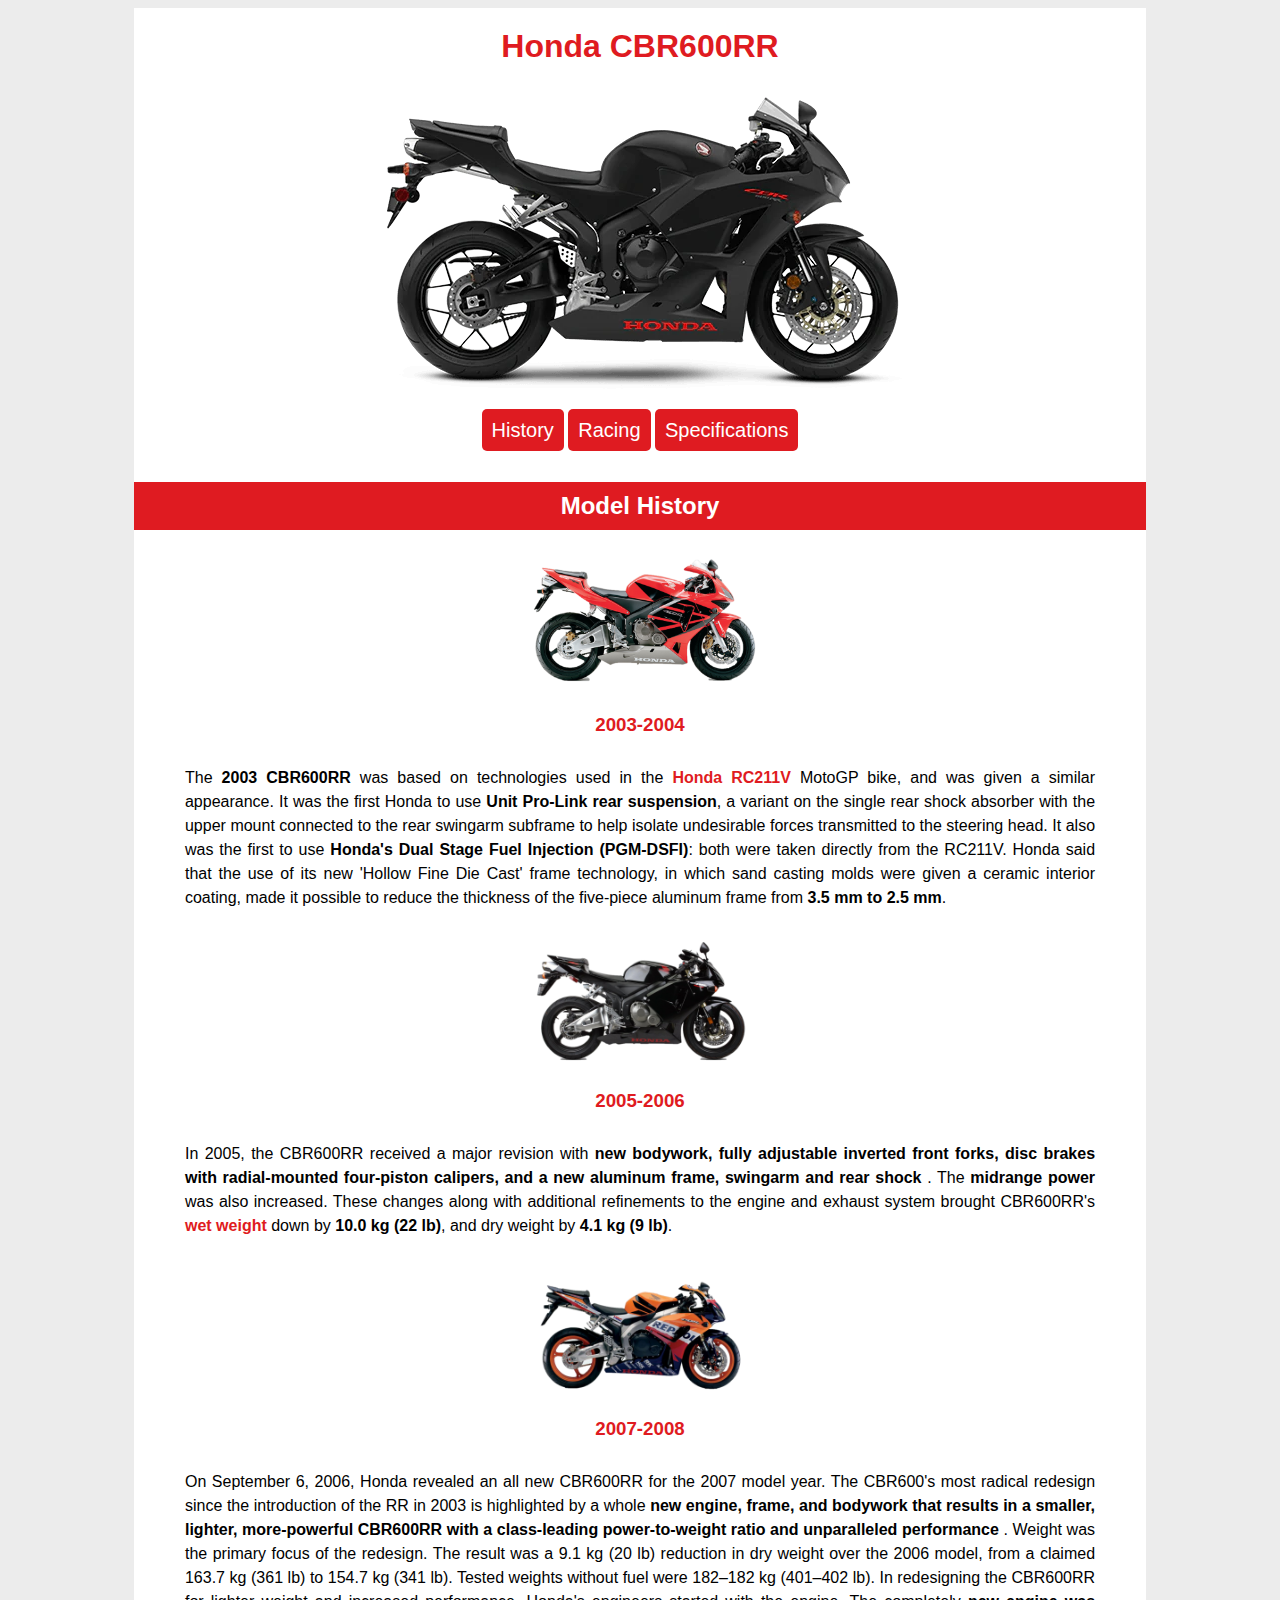
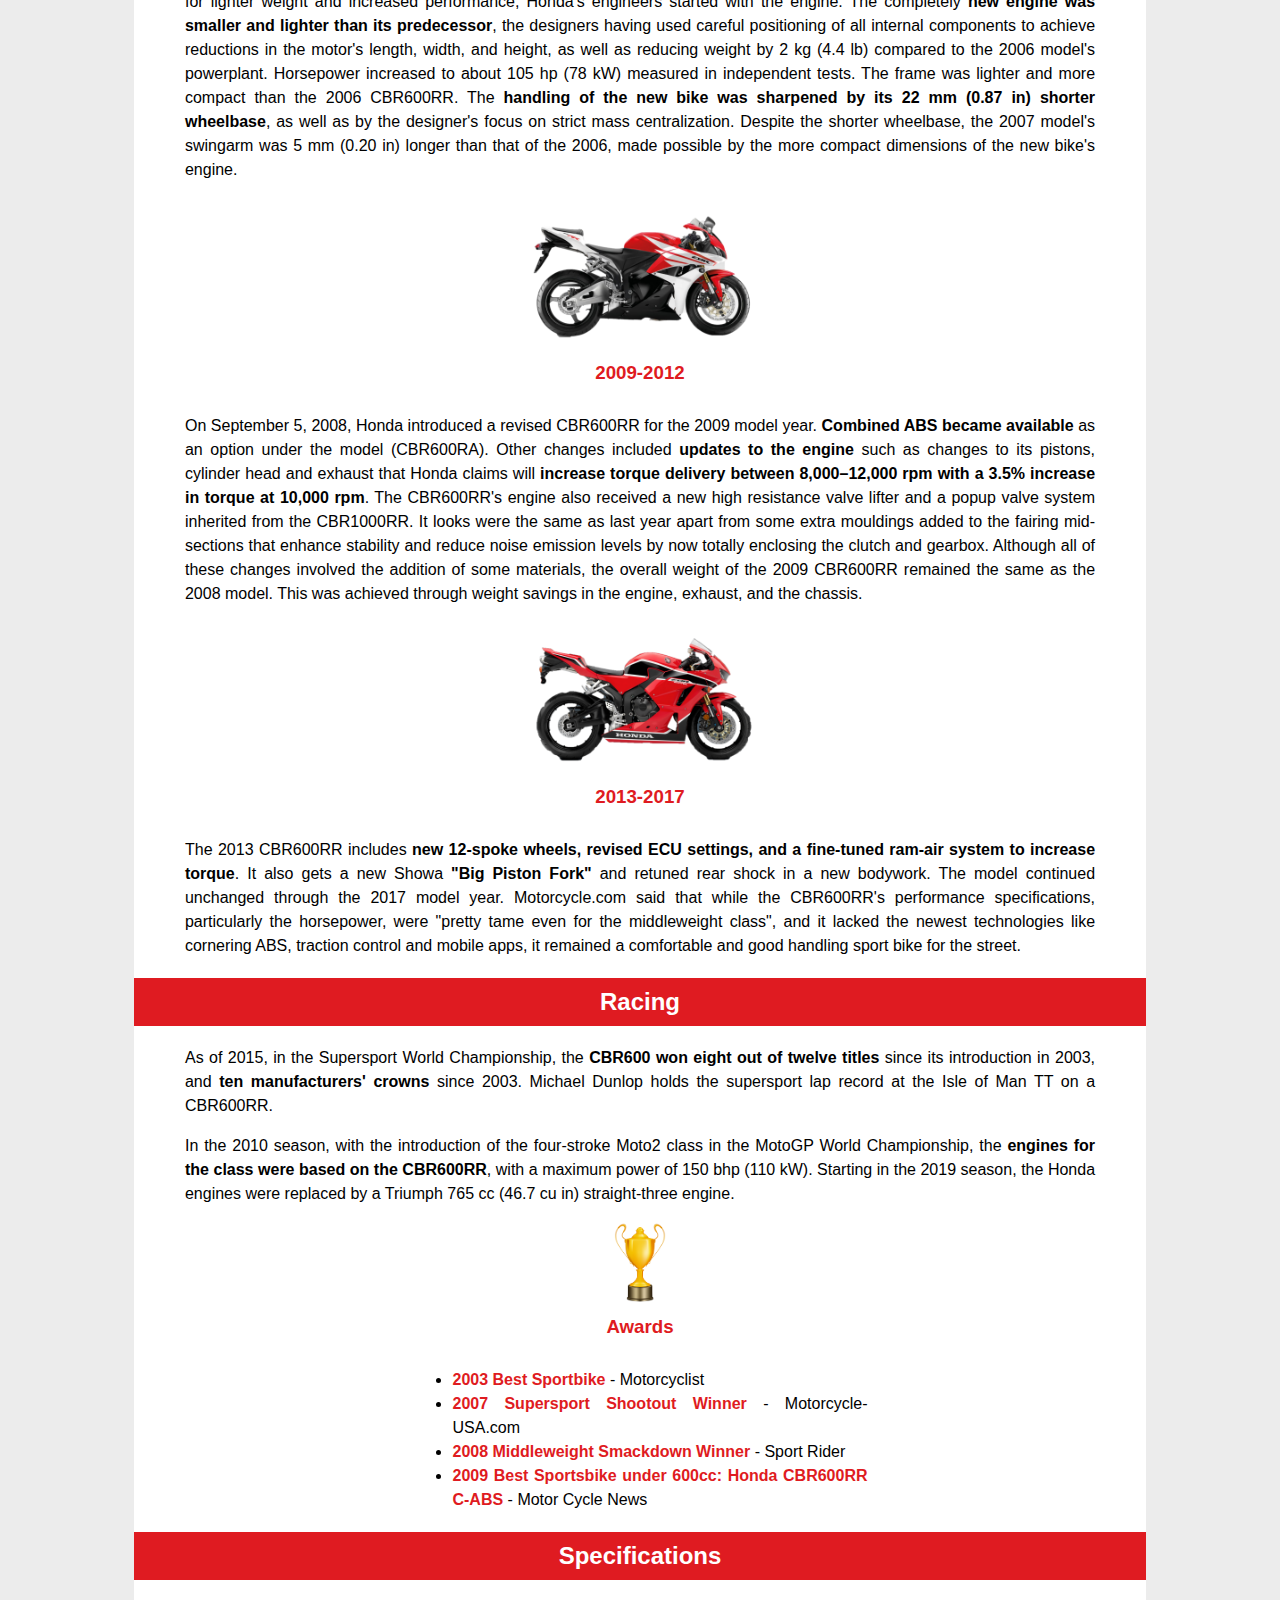
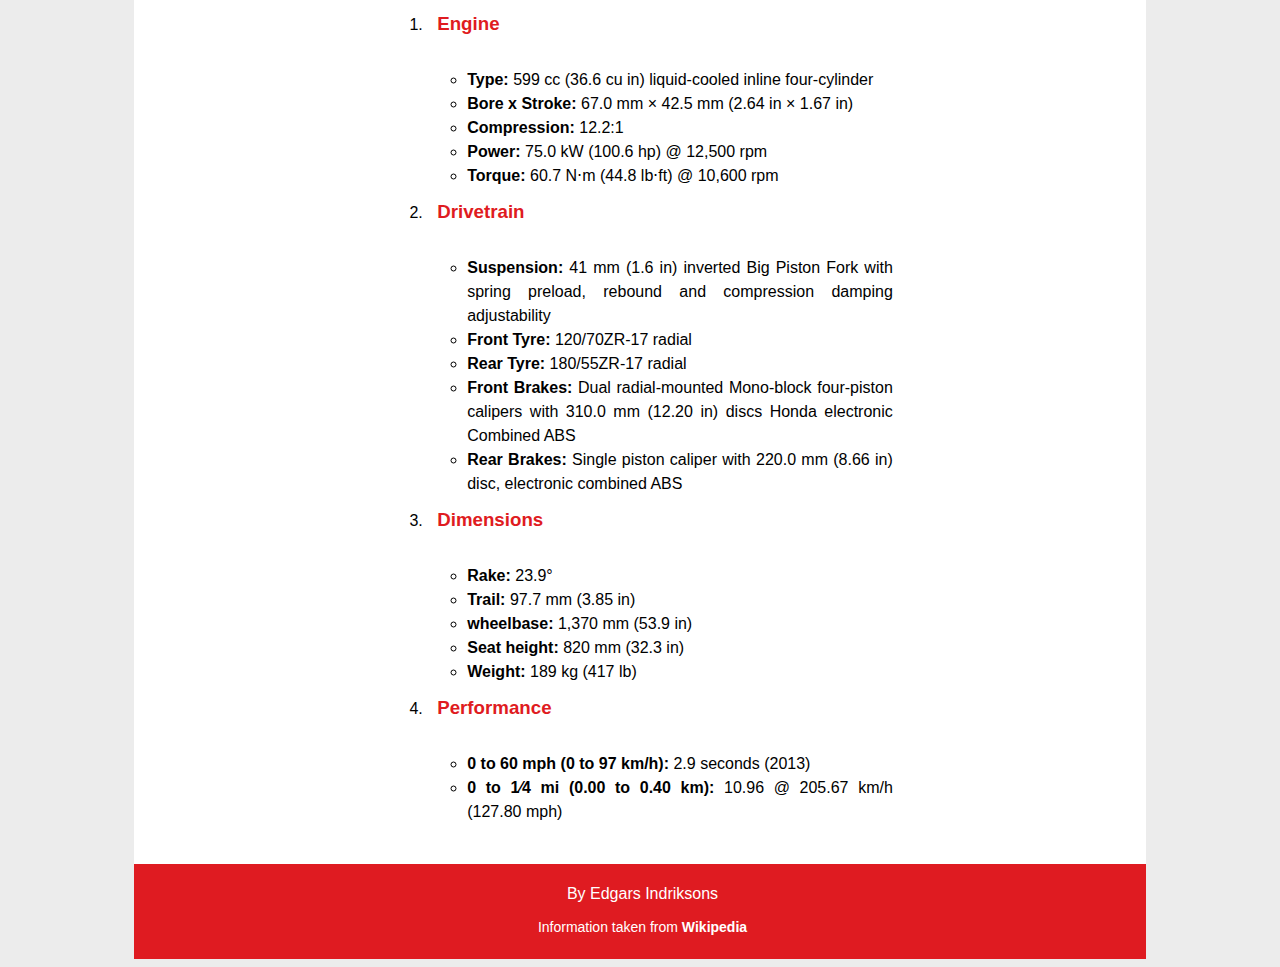
==== commit cf89ffb8: "Homework 1 fixed headings" ====
--- a/homework1/index.html
+++ b/homework1/index.html
@@ -5,6 +5,7 @@
     <meta name="viewport" content="width=device-width, initial-scale=1.0">
     <title>Honda CBR600RR</title>
     
+    <link rel="icon" href="style/favicon.png">
     <link rel="stylesheet" href="style/style.css">
 </head>
 <body>
@@ -115,7 +116,7 @@
             <section class="text-container">
                 <ol>
                     <li>
-                        <span class="red-text bold-text">Engine</span>
+                        <h3>Engine</h3>
                         <ul>
                             <li><span class="bold-text">Type:</span> 599 cc (36.6 cu in) liquid-cooled inline four-cylinder</li>
                             <li><span class="bold-text">Bore x Stroke:</span> 67.0 mm × 42.5 mm (2.64 in × 1.67 in)</li>
@@ -125,7 +126,7 @@
                         </ul>
                     </li>
                     <li>
-                        <span class="red-text bold-text">Drivetrain</span>
+                        <h3>Drivetrain</h3>
                         <ul>
                             <li><span class="bold-text">Suspension:</span> 41 mm (1.6 in) inverted Big Piston Fork with spring preload, rebound and compression damping adjustability</li>
                             <li><span class="bold-text">Front Tyre:</span> 120/70ZR-17 radial</li>
@@ -135,7 +136,7 @@
                         </ul>
                     </li>
                     <li>
-                        <span class="red-text bold-text">Dimensions</span>
+                        <h3>Dimensions</h3>
                         <ul>
                             <li><span class="bold-text">Rake:</span> 23.9°</li>
                             <li><span class="bold-text">Trail:</span> 97.7 mm (3.85 in)</li>
@@ -145,7 +146,7 @@
                         </ul>
                     </li>
                     <li>
-                        <span class="red-text bold-text">Performance</span>
+                        <h3>Performance</h3>
                         <ul>
                             <li><span class="bold-text">0 to 60 mph (0 to 97 km/h):</span> 2.9 seconds (2013)</li>
                             <li><span class="bold-text">0 to 1⁄4 mi (0.00 to 0.40 km):</span> 10.96 @ 205.67 km/h (127.80 mph)</li>
